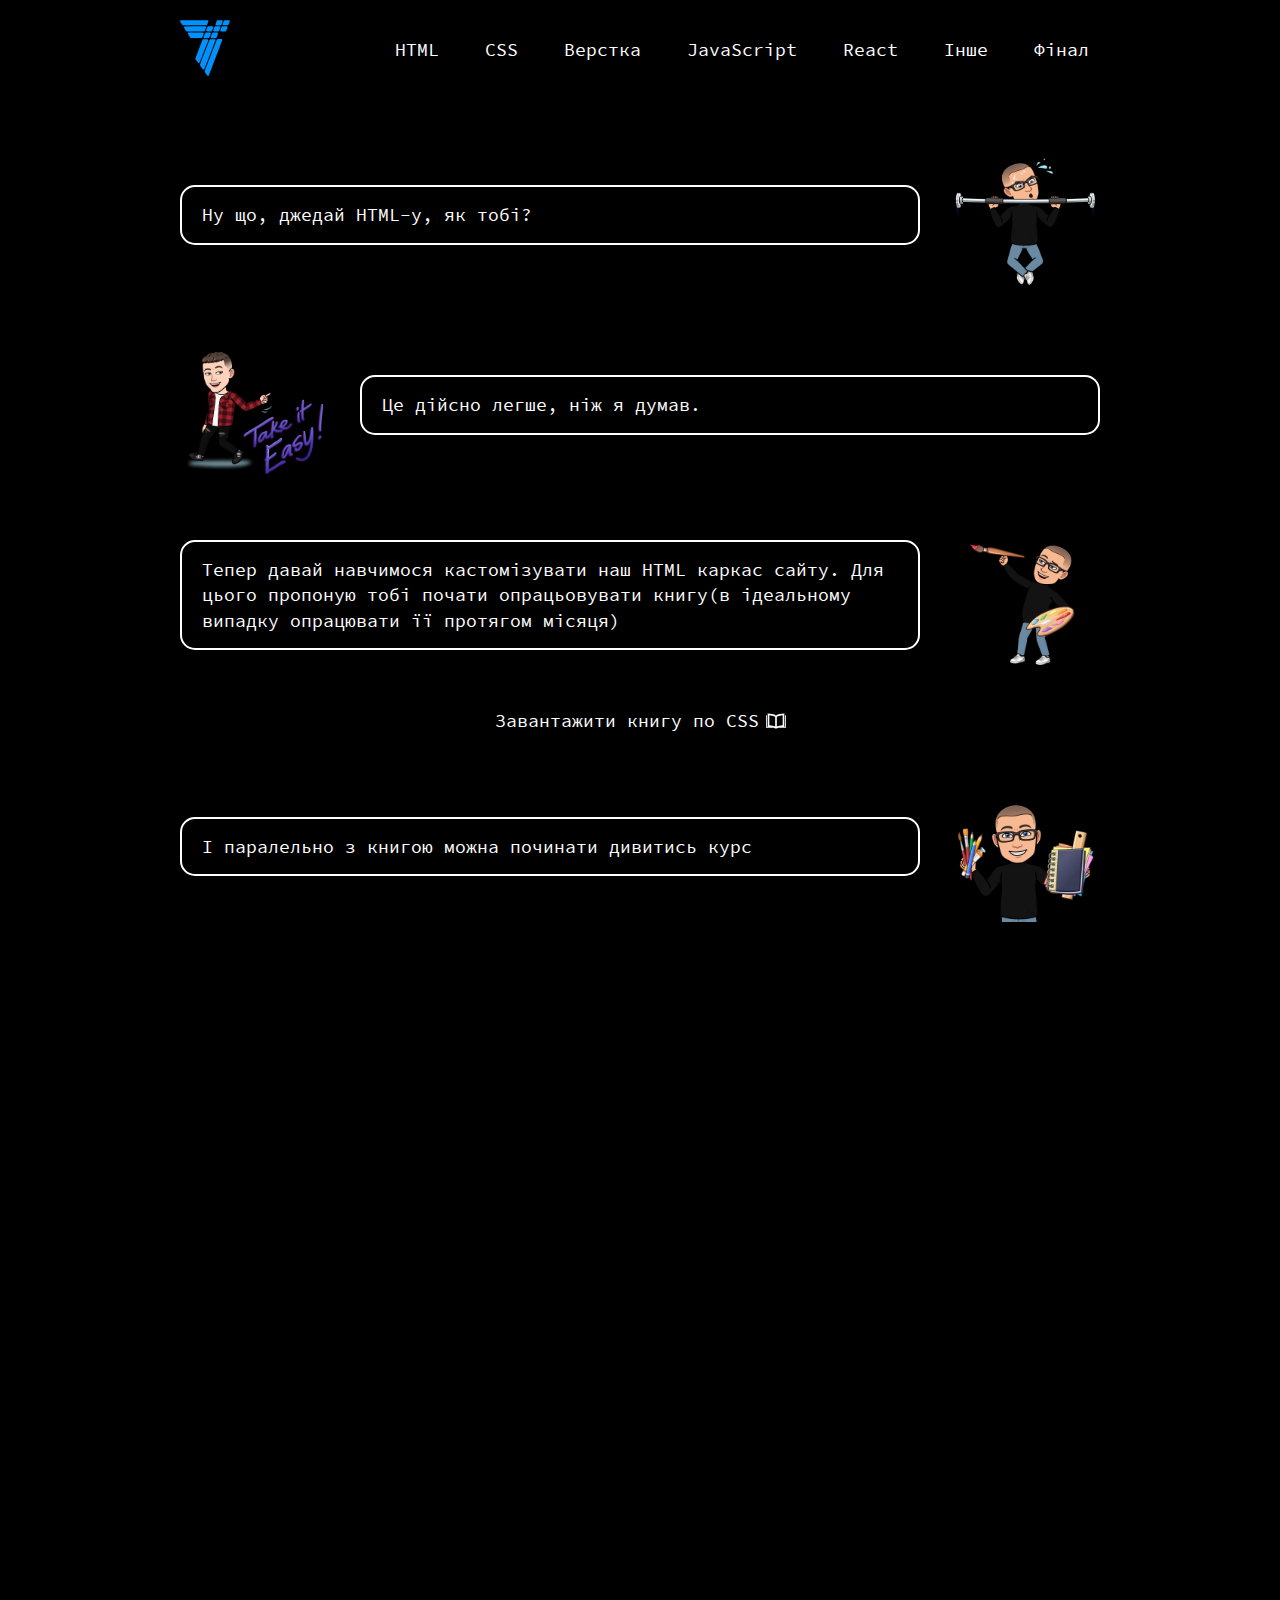
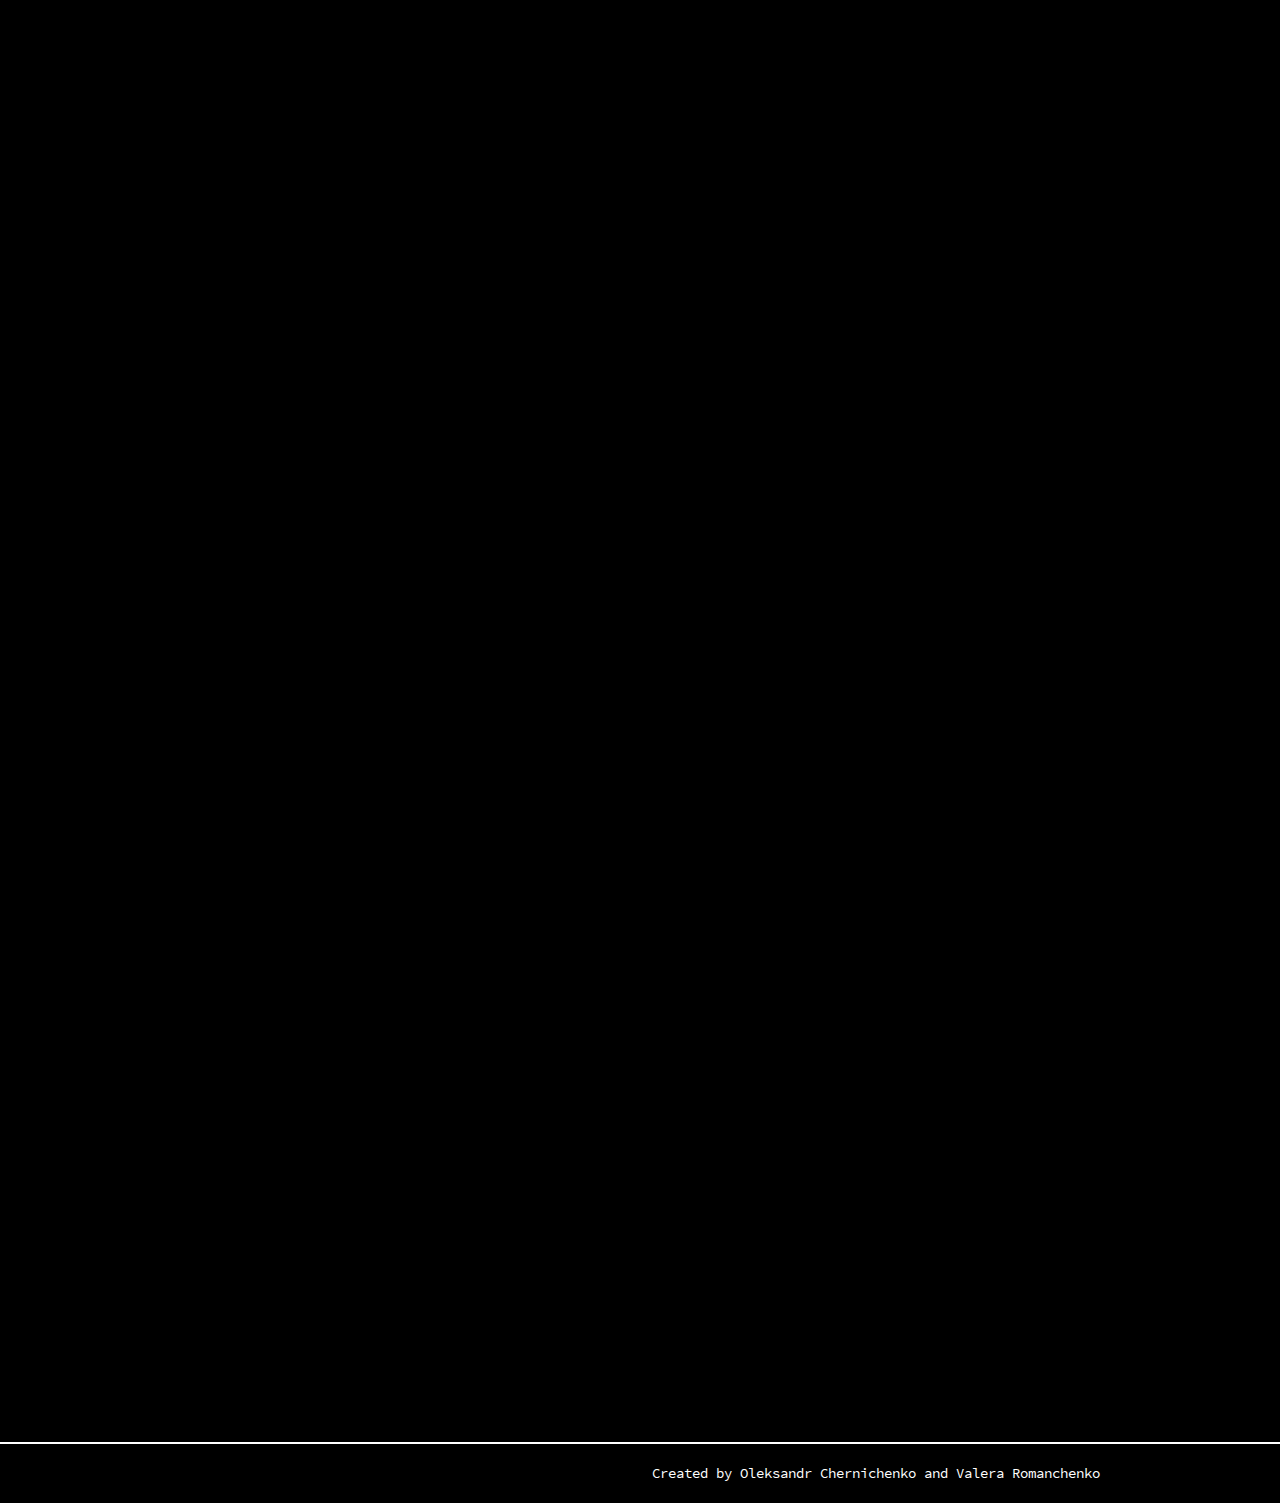
==== css-page.html @ d3d274df "First" ====
<!DOCTYPE html>
<html lang="en">
  <head>
    <meta charset="utf-8" />
    <link rel="shortcut icon" href="img/logo.ico" />
    <link rel="stylesheet" href="css/style.bundle.css" />
    <meta name="viewport" content="width=device-width,initial-scale=1,shrink-to-fit=no" />
    <meta name="theme-color" content="#000000" />
    <title>7even</title>
    <meta name="description" content="IT Roadmap" />
  </head>
  <body data-barba="wrapper">
    <div class="up">
      <svg xmlns="http://www.w3.org/2000/svg" width="24" height="24" viewBox="0 0 24 24">
        <path d="M16 8v-4l8 8-8 8v-4h-5v-8h5zm-7 0h-2v8h2v-8zm-4.014 0h-1.986v8h1.986v-8zm-3.986 0h-1v8h1v-8z" />
      </svg>
    </div>
    <div class="preloader">
      <div class="logo-wrap">
        <svg
          version="1.1"
          id="logo"
          xmlns="http://www.w3.org/2000/svg"
          xmlns:xlink="http://www.w3.org/1999/xlink"
          x="0px"
          y="0px"
          viewBox="0 0 762 854"
          style="enable-background: new 0 0 762 854"
          xml:space="preserve"
        >
          <g id="top_x5F_lines">
            <path
              class="logo-top-1"
              d="M92.5,3C33.8,3.4,11,3.8,9.5,4.7c-4.8,2.7-6.9,6.2-7.2,12.1l-0.4,5.7l17.4,27.9c13.8,22.1,18.1,28.4,20.8,29.8
            c3.3,1.8,9.4,1.9,183.9,1.6c169.9-0.3,180.7-0.4,183.7-2.1c1.8-1,4-2.9,4.9-4.2c3.4-5.2,21.8-55,21.8-59.2c0.1-4.5-2-8.2-6.8-11.7
            c-2.7-2.1-3.1-2.1-128.4-2.1C230.1,2.5,137.1,2.7,92.5,3z"
            />
            <path
              class="logo-top-2"
              d="M189.5,97l-119,0.5L67,99.7c-6.5,4.1-8.6,10.6-5.5,17.8c1.5,3.8,29.8,49.8,32.4,52.9c0.9,1,3.4,2.7,5.6,3.9
            c4,2,4.4,2,136.9,1.3c140.7-0.8,135.6-0.6,139.8-5.3c2-2.2,22.8-56.3,22.8-59.3c0-3.1-2.5-8.2-5.1-10.6c-4.8-4.3-7.8-4.6-47.7-4.2
            C325.5,96.3,255,96.7,189.5,97z"
            />
            <path
              class="logo-top-3"
              d="M155.3,191c-26.5,0.5-28.3,0.6-31,2.6c-4.1,3-6.5,8.1-6,12.9c0.6,5.6,37.7,65.7,42.3,68.6c3,1.8,5.8,1.9,85.8,1.9
            c89.3,0,87,0.1,91.3-5.3c2.7-3.4,24.4-60.1,25-65.3c0.7-5.4-1.9-10.7-6.6-13.6l-3.6-2.3H268C221.5,190.5,170.8,190.7,155.3,191z"
            />
          </g>
          <g id="mid">
            <path
              class="logo-romb-1"
              d="M568.1,4.8c-1.9,0.9-4.3,2.8-5.3,4.2C560,12.8,541,63.8,541,67.4c0,5,3.1,9.8,8,12.3c4.3,2.2,5.2,2.3,36.5,2.3
            c34.5,0,38.2-0.4,42.5-4.9c2.8-3.1,23-53.3,23.7-59.1c0.5-4.5-2.2-9.8-6.6-12.7C641.7,3,641.4,3,606.6,3
            C575.2,3,571.1,3.2,568.1,4.8z"
            />
            <path
              class="logo-romb-2"
              d="M680.8,2.9c-4.3,0.9-8.2,3.3-10.2,6.4c-0.8,1.2-5.9,13.7-11.2,27.7c-10.8,28.2-11.6,32.1-7.5,37.9
            c4.7,6.6,4.9,6.6,43.1,6.6c34.5,0,34.5,0,38.3-2.3c2.1-1.3,4.5-3.8,5.3-5.4c4-7.7,21.4-54.3,21.4-57.2c0-3.7-3.2-8.9-7.3-12
            c-2.7-2-4-2.1-35.5-2.2C699.2,2.3,682.9,2.5,680.8,2.9z"
            />
            <path
              class="logo-romb-3"
              d="M427.6,97c-3.3,1-7.2,4.5-9.1,8c-0.7,1.4-5.6,14-11,28c-10.5,27.7-10.9,29.9-6.5,36.1c4.1,5.7,5.6,5.9,42.5,5.9
            c36.4,0,38.2-0.2,42.3-5.4c2.8-3.7,22.3-53.1,22.9-58.1c0.6-5.6-2.2-10.4-7.7-13.3c-4.3-2.2-5.1-2.2-37.5-2.1
            C445.4,96.1,429.2,96.6,427.6,97z"
            />
            <path
              class="logo-romb-4"
              d="M535,97.1c-3.2,1.3-6.8,4.7-8.5,7.9c-0.7,1.4-5.4,13.3-10.4,26.6c-10,26.3-10.8,30.8-7.1,36.9c4,6.4,5.6,6.6,44.1,6.3
            l34.6-0.3l3.6-2.5c4.2-2.8,4.6-3.7,17.6-37.3c8.8-22.7,9.5-26.3,5.8-31.8c-4.5-6.8-5.3-6.9-43.2-6.8
            C551.4,96.1,536.5,96.5,535,97.1z"
            />
            <path
              class="logo-romb-5"
              d="M640,98.2c-1.8,1.3-4.1,3.4-5.1,4.8c-1,1.4-6.4,14.5-11.9,29.2c-9.5,25.4-10,27-9,30.7c1.4,5.4,5.4,9.8,9.8,11.1
            c5.1,1.4,64.5,1.3,69.7-0.1c7.1-2,9.1-5.4,20.3-34c5.8-14.9,10.2-27.8,10.2-29.7c0-4-1.9-7.9-5.5-11.2l-2.7-2.5l-36.2-0.3
            l-36.2-0.3L640,98.2z"
            />
            <path
              class="logo-romb-6"
              d="M391.5,191c-6.1,1.9-8,5.3-20,36.8c-12.6,33-13.3,36.2-9.2,42.3c4.5,6.7,5.4,6.9,41.7,6.9c29.7,0,32.9-0.2,36.7-1.9
            c2.3-1.1,4.9-3.1,5.9-4.5c2.4-3.8,25.3-62.7,25.4-65.3c0-4-3.1-10.3-6.4-12.6c-3-2.2-3.6-2.2-37.1-2.4
            C409.8,190.2,393.1,190.5,391.5,191z"
            />
            <path
              class="logo-romb-7"
              d="M498.5,191.9c-1.6,1-3.8,2.7-4.7,3.8c-3,3.4-25,60.2-25.5,65.8c-0.5,6.4,1.9,10.4,8,13.4c4.4,2.1,5.3,2.2,37.9,1.9
            c36.3-0.3,37.6-0.5,41.4-6.3c2.9-4.4,25.3-62.9,25.4-66c0-4.3-3-9.6-6.9-12.2c-3.4-2.3-3.7-2.3-38-2.3
            C504.2,190,501.3,190.2,498.5,191.9z"
            />
          </g>
          <g id="bot_x5F_lines">
            <path
              class="logo-bottom-1"
              d="M350.3,294c-5.7,3.4,1.1-13.4-72.6,179.5c-32.9,86-34.7,90.6-39.3,103.5c-5.3,14.8-5.2,16.6,1.1,26
            c11.6,17.2,35.5,48.7,38.5,50.8c6.1,4.1,15.4,2.1,19.5-4.2c1-1.4,5.4-11.9,10-23.3c4.6-11.5,9.9-24.6,11.8-29.3
            c1.9-4.7,8.6-21.8,15-38c6.4-16.2,18.2-46,26.1-66.3c8-20.2,14.9-38,15.2-39.5c0.6-2.5,23.1-60.3,46.4-119c5.1-12.9,9.4-25,9.7-27
            c0.5-4.6-2.2-9.9-6.7-13c-3.3-2.2-3.7-2.2-37.4-2.2C355.6,292,353.3,292.1,350.3,294z"
            />
            <path
              class="logo-bottom-2"
              d="M479.5,292c-21.3,0.5-22.9,0.9-26.3,5.7c-1,1.6-15.4,37.2-32,79.3S381.6,477.5,370,506.7c-11.5,29.3-21,53.9-21,54.6
            c0,1.3-12.3,32.4-14,35.5c-0.5,0.9-8,19.7-16.6,41.7c-9.9,25.1-15.9,41.8-16.2,44.8c-0.5,6-0.8,5.5,24.6,40.6
            c12.2,16.8,21.8,29.1,23.6,30.2c6.1,3.7,16.6,1.5,19.6-4.1c1.1-2,4.6-11,29.1-74.5c6.6-17,13.1-33.3,14.4-36.1
            c1.3-2.9,3.3-7.9,4.3-11.1c1.1-3.2,6.2-16.6,11.5-29.8c14.4-36.3,40.8-104.5,42.2-109c0.7-2.2,16.6-43.5,35.4-91.8
            c25-64.3,34.1-88.9,34.1-91.9c0-4.9-2.7-9.6-7.1-12.2C530.3,291.5,516.6,291.1,479.5,292z"
            />
            <path
              class="logo-bottom-3"
              d="M571.5,292c-4.2,0.9-8.4,3.8-9.9,6.9c-0.8,1.4-6,14.5-11.6,29.1c-5.7,14.6-12.7,32.6-15.5,40c-2.9,7.4-11.8,30.4-19.8,51
            s-17.9,46-22,56.5c-11,28.2-46.8,120.8-53.2,138c-3.2,8.2-7.2,18.6-9,23c-1.9,4.4-8.5,21.5-14.8,38c-6.4,16.5-18.2,47.1-26.3,68
            c-17.5,44.8-17.3,43.7-9.9,54.1c29.5,41.8,37.4,52.1,41.4,53.9c6.4,2.8,13.9,0.8,17.5-4.8c1.3-1.9,62.8-162,69.1-179.7
            c1.3-3.6,5-13.5,8.3-22c11.7-30.3,47.5-124,87.7-229.7c44.4-116.8,42.4-110.6,37-117.2c-5-5.9-6.5-6.1-37.7-6
            C587.2,291.2,573.1,291.6,571.5,292z"
            />
          </g>
        </svg>
      </div>
    </div>
    <header>
      <div class="container flex space-between middle">
        <a href="/" class="logo-wrap"
          ><svg
            version="1.1"
            id="logo"
            xmlns="http://www.w3.org/2000/svg"
            xmlns:xlink="http://www.w3.org/1999/xlink"
            x="0px"
            y="0px"
            viewBox="0 0 762 854"
            style="enable-background: new 0 0 762 854"
            xml:space="preserve"
          >
            <g id="top_x5F_lines">
              <path
                class="logo-top-1"
                d="M92.5,3C33.8,3.4,11,3.8,9.5,4.7c-4.8,2.7-6.9,6.2-7.2,12.1l-0.4,5.7l17.4,27.9c13.8,22.1,18.1,28.4,20.8,29.8
              c3.3,1.8,9.4,1.9,183.9,1.6c169.9-0.3,180.7-0.4,183.7-2.1c1.8-1,4-2.9,4.9-4.2c3.4-5.2,21.8-55,21.8-59.2c0.1-4.5-2-8.2-6.8-11.7
              c-2.7-2.1-3.1-2.1-128.4-2.1C230.1,2.5,137.1,2.7,92.5,3z"
              />
              <path
                class="logo-top-2"
                d="M189.5,97l-119,0.5L67,99.7c-6.5,4.1-8.6,10.6-5.5,17.8c1.5,3.8,29.8,49.8,32.4,52.9c0.9,1,3.4,2.7,5.6,3.9
              c4,2,4.4,2,136.9,1.3c140.7-0.8,135.6-0.6,139.8-5.3c2-2.2,22.8-56.3,22.8-59.3c0-3.1-2.5-8.2-5.1-10.6c-4.8-4.3-7.8-4.6-47.7-4.2
              C325.5,96.3,255,96.7,189.5,97z"
              />
              <path
                class="logo-top-3"
                d="M155.3,191c-26.5,0.5-28.3,0.6-31,2.6c-4.1,3-6.5,8.1-6,12.9c0.6,5.6,37.7,65.7,42.3,68.6c3,1.8,5.8,1.9,85.8,1.9
              c89.3,0,87,0.1,91.3-5.3c2.7-3.4,24.4-60.1,25-65.3c0.7-5.4-1.9-10.7-6.6-13.6l-3.6-2.3H268C221.5,190.5,170.8,190.7,155.3,191z"
              />
            </g>
            <g id="mid">
              <path
                class="logo-romb-1"
                d="M568.1,4.8c-1.9,0.9-4.3,2.8-5.3,4.2C560,12.8,541,63.8,541,67.4c0,5,3.1,9.8,8,12.3c4.3,2.2,5.2,2.3,36.5,2.3
              c34.5,0,38.2-0.4,42.5-4.9c2.8-3.1,23-53.3,23.7-59.1c0.5-4.5-2.2-9.8-6.6-12.7C641.7,3,641.4,3,606.6,3
              C575.2,3,571.1,3.2,568.1,4.8z"
              />
              <path
                class="logo-romb-2"
                d="M680.8,2.9c-4.3,0.9-8.2,3.3-10.2,6.4c-0.8,1.2-5.9,13.7-11.2,27.7c-10.8,28.2-11.6,32.1-7.5,37.9
              c4.7,6.6,4.9,6.6,43.1,6.6c34.5,0,34.5,0,38.3-2.3c2.1-1.3,4.5-3.8,5.3-5.4c4-7.7,21.4-54.3,21.4-57.2c0-3.7-3.2-8.9-7.3-12
              c-2.7-2-4-2.1-35.5-2.2C699.2,2.3,682.9,2.5,680.8,2.9z"
              />
              <path
                class="logo-romb-3"
                d="M427.6,97c-3.3,1-7.2,4.5-9.1,8c-0.7,1.4-5.6,14-11,28c-10.5,27.7-10.9,29.9-6.5,36.1c4.1,5.7,5.6,5.9,42.5,5.9
              c36.4,0,38.2-0.2,42.3-5.4c2.8-3.7,22.3-53.1,22.9-58.1c0.6-5.6-2.2-10.4-7.7-13.3c-4.3-2.2-5.1-2.2-37.5-2.1
              C445.4,96.1,429.2,96.6,427.6,97z"
              />
              <path
                class="logo-romb-4"
                d="M535,97.1c-3.2,1.3-6.8,4.7-8.5,7.9c-0.7,1.4-5.4,13.3-10.4,26.6c-10,26.3-10.8,30.8-7.1,36.9c4,6.4,5.6,6.6,44.1,6.3
              l34.6-0.3l3.6-2.5c4.2-2.8,4.6-3.7,17.6-37.3c8.8-22.7,9.5-26.3,5.8-31.8c-4.5-6.8-5.3-6.9-43.2-6.8
              C551.4,96.1,536.5,96.5,535,97.1z"
              />
              <path
                class="logo-romb-5"
                d="M640,98.2c-1.8,1.3-4.1,3.4-5.1,4.8c-1,1.4-6.4,14.5-11.9,29.2c-9.5,25.4-10,27-9,30.7c1.4,5.4,5.4,9.8,9.8,11.1
              c5.1,1.4,64.5,1.3,69.7-0.1c7.1-2,9.1-5.4,20.3-34c5.8-14.9,10.2-27.8,10.2-29.7c0-4-1.9-7.9-5.5-11.2l-2.7-2.5l-36.2-0.3
              l-36.2-0.3L640,98.2z"
              />
              <path
                class="logo-romb-6"
                d="M391.5,191c-6.1,1.9-8,5.3-20,36.8c-12.6,33-13.3,36.2-9.2,42.3c4.5,6.7,5.4,6.9,41.7,6.9c29.7,0,32.9-0.2,36.7-1.9
              c2.3-1.1,4.9-3.1,5.9-4.5c2.4-3.8,25.3-62.7,25.4-65.3c0-4-3.1-10.3-6.4-12.6c-3-2.2-3.6-2.2-37.1-2.4
              C409.8,190.2,393.1,190.5,391.5,191z"
              />
              <path
                class="logo-romb-7"
                d="M498.5,191.9c-1.6,1-3.8,2.7-4.7,3.8c-3,3.4-25,60.2-25.5,65.8c-0.5,6.4,1.9,10.4,8,13.4c4.4,2.1,5.3,2.2,37.9,1.9
              c36.3-0.3,37.6-0.5,41.4-6.3c2.9-4.4,25.3-62.9,25.4-66c0-4.3-3-9.6-6.9-12.2c-3.4-2.3-3.7-2.3-38-2.3
              C504.2,190,501.3,190.2,498.5,191.9z"
              />
            </g>
            <g id="bot_x5F_lines">
              <path
                class="logo-bottom-1"
                d="M350.3,294c-5.7,3.4,1.1-13.4-72.6,179.5c-32.9,86-34.7,90.6-39.3,103.5c-5.3,14.8-5.2,16.6,1.1,26
              c11.6,17.2,35.5,48.7,38.5,50.8c6.1,4.1,15.4,2.1,19.5-4.2c1-1.4,5.4-11.9,10-23.3c4.6-11.5,9.9-24.6,11.8-29.3
              c1.9-4.7,8.6-21.8,15-38c6.4-16.2,18.2-46,26.1-66.3c8-20.2,14.9-38,15.2-39.5c0.6-2.5,23.1-60.3,46.4-119c5.1-12.9,9.4-25,9.7-27
              c0.5-4.6-2.2-9.9-6.7-13c-3.3-2.2-3.7-2.2-37.4-2.2C355.6,292,353.3,292.1,350.3,294z"
              />
              <path
                class="logo-bottom-2"
                d="M479.5,292c-21.3,0.5-22.9,0.9-26.3,5.7c-1,1.6-15.4,37.2-32,79.3S381.6,477.5,370,506.7c-11.5,29.3-21,53.9-21,54.6
              c0,1.3-12.3,32.4-14,35.5c-0.5,0.9-8,19.7-16.6,41.7c-9.9,25.1-15.9,41.8-16.2,44.8c-0.5,6-0.8,5.5,24.6,40.6
              c12.2,16.8,21.8,29.1,23.6,30.2c6.1,3.7,16.6,1.5,19.6-4.1c1.1-2,4.6-11,29.1-74.5c6.6-17,13.1-33.3,14.4-36.1
              c1.3-2.9,3.3-7.9,4.3-11.1c1.1-3.2,6.2-16.6,11.5-29.8c14.4-36.3,40.8-104.5,42.2-109c0.7-2.2,16.6-43.5,35.4-91.8
              c25-64.3,34.1-88.9,34.1-91.9c0-4.9-2.7-9.6-7.1-12.2C530.3,291.5,516.6,291.1,479.5,292z"
              />
              <path
                class="logo-bottom-3"
                d="M571.5,292c-4.2,0.9-8.4,3.8-9.9,6.9c-0.8,1.4-6,14.5-11.6,29.1c-5.7,14.6-12.7,32.6-15.5,40c-2.9,7.4-11.8,30.4-19.8,51
              s-17.9,46-22,56.5c-11,28.2-46.8,120.8-53.2,138c-3.2,8.2-7.2,18.6-9,23c-1.9,4.4-8.5,21.5-14.8,38c-6.4,16.5-18.2,47.1-26.3,68
              c-17.5,44.8-17.3,43.7-9.9,54.1c29.5,41.8,37.4,52.1,41.4,53.9c6.4,2.8,13.9,0.8,17.5-4.8c1.3-1.9,62.8-162,69.1-179.7
              c1.3-3.6,5-13.5,8.3-22c11.7-30.3,47.5-124,87.7-229.7c44.4-116.8,42.4-110.6,37-117.2c-5-5.9-6.5-6.1-37.7-6
              C587.2,291.2,573.1,291.6,571.5,292z"
              />
            </g></svg
        ></a>
        <div class="right-col">
          <div class="menu-wrap">
            <ul>
              <li><a href="html-page.html">HTML</a></li>
              <li><a href="css-page.html">CSS</a></li>
              <li><a href="verstka-page.html">Верстка</a></li>
              <li><a href="js-page.html">JavaScript</a></li>
              <li><a href="react-page.html">React</a></li>
              <li><a href="other-page.html">Інше</a></li>
              <li><a href="final-page.html">Фінал</a></li>
            </ul>
          </div>
          <div class="burger-wrap">
            <div class="burger">
              <label for="check"><input type="checkbox" id="check" /> <span></span> <span></span> <span></span></label>
            </div>
          </div>
        </div>
      </div>
    </header>
    <div class="mob-menu">
      <div class="menu-wrap">
        <ul>
          <li><a href="html-page.html">HTML</a></li>
          <li><a href="css-page.html">CSS</a></li>
          <li><a href="verstka-page.html">Верстка</a></li>
          <li><a href="js-page.html">JavaScript</a></li>
          <li><a href="react-page.html">React</a></li>
          <li><a href="other-page.html">Інше</a></li>
          <li><a href="final-page.html">Фінал</a></li>
        </ul>
      </div>
      <div class="back"></div>
    </div>
    <div class="rombs-wrap">
      <div class="romb romb1" data-rellax-speed="6"><div class="inner"></div></div>
      <div class="romb romb2" data-rellax-speed="3"><div class="inner"></div></div>
      <div class="romb romb3" data-rellax-speed="2"><div class="inner"></div></div>
      <div class="romb romb4" data-rellax-speed="-4"><div class="inner"></div></div>
      <div class="romb romb5" data-rellax-speed="3"><div class="inner"></div></div>
    </div>
    <main data-barba="container" data-barba-namespace="home" class="main">
      <div class="mainpage">
        <div class="container">
          <div class="block myAnimate dialog right">
            <div class="info"><p>Ну що, джедай HTML-у, як тобі?</p></div>
            <div class="image-wrap">
              <div class="img-wrap"><img src="img/css1.png" alt="" /></div>
            </div>
          </div>
          <div class="block myAnimate dialog left">
            <div class="image-wrap">
              <div class="img-wrap"><img src="img/student3.png" alt="" /></div>
            </div>
            <div class="info"><p>Це дійсно легше, ніж я думав.</p></div>
          </div>
          <div class="block myAnimate dialog right">
            <div class="info">
              <p>
                Тепер давай навчимося кастомізувати наш HTML каркас сайту. Для цього пропоную тобі почати опрацьовувати
                книгу(в ідеальному випадку опрацювати її протягом місяця)
              </p>
            </div>
            <div class="image-wrap">
              <div class="img-wrap"><img src="img/css2.png" alt="" /></div>
            </div>
          </div>
          <div class="block myAnimate">
            <div class="link">
              <a
                href="https://drive.google.com/file/d/11z7KfSiWpJ7aJTdTfu7pDUWT8Esg-2Kl/view?usp=sharing"
                target="_black"
                >Завантажити книгу по CSS</a
              >
              <svg xmlns="http://www.w3.org/2000/svg" width="24" height="24" viewBox="0 0 24 24">
                <path
                  d="M23 5v13.883l-1 .117v-16c-3.895.119-7.505.762-10.002 2.316-2.496-1.554-6.102-2.197-9.998-2.316v16l-1-.117v-13.883h-1v15h9.057c1.479 0 1.641 1 2.941 1 1.304 0 1.461-1 2.942-1h9.06v-15h-1zm-12 13.645c-1.946-.772-4.137-1.269-7-1.484v-12.051c2.352.197 4.996.675 7 1.922v11.613zm9-1.484c-2.863.215-5.054.712-7 1.484v-11.613c2.004-1.247 4.648-1.725 7-1.922v12.051z"
                />
              </svg>
            </div>
          </div>
          <div class="block myAnimate dialog right">
            <div class="info"><p>І паралельно з книгою можна починати дивитись курс</p></div>
            <div class="image-wrap">
              <div class="img-wrap"><img src="img/css3.png" alt="" /></div>
            </div>
          </div>
          <div class="block myAnimate video-wrap playlist">
            <div class="svg-wrap">
              <svg height="512pt" viewBox="0 0 512 511" width="512pt" xmlns="http://www.w3.org/2000/svg">
                <path
                  d="m143.871094 512.484375c-10.398438 0-20.597656-4.0625-28.28125-11.734375l-97.960938-97.753906c-11.367187-11.34375-17.628906-26.433594-17.628906-42.492188s6.261719-31.152344 17.628906-42.496094l97.960938-97.753906c11.511718-11.492187 28.664062-14.886718 43.695312-8.652344 15.011719 6.226563 24.710938 20.742188 24.710938 36.976563v91.921875c158.804687 0 288.003906-129.199219 288.003906-288.003906v-31.996094c0-11.046875 8.953125-20 20-20s20 8.953125 20 20v31.996094c0 87.613281-34.117188 169.984375-96.070312 231.9375-61.953126 61.949218-144.320313 96.070312-231.933594 96.070312-22.058594 0-40.003906-17.945312-40.003906-40v-91.925781c0-.003906 0-.007813 0-.011719-.03125-.015625-.070313-.03125-.105469-.042968-.011719.015624-.027344.027343-.042969.042968l-97.960938 97.757813c-3.792968 3.785156-5.882812 8.820312-5.882812 14.179687s2.089844 10.394532 5.882812 14.179688l97.960938 97.753906.042969.042969c.035156-.011719.074219-.023438.105469-.039063 0-.003906 0-.007812 0-.015625v-21.921875c0-11.046875 8.957031-20 20.003906-20 11.042968 0 20 8.953125 20 20v21.921875c0 16.234375-9.699219 30.75-24.710938 36.976563-4.996094 2.074218-10.230468 3.082031-15.414062 3.082031zm0 0"
                />
              </svg>
              <div class="svg-info"><p>Це плейлист. Тому не забудь подивитись інші відео також</p></div>
            </div>
            <div class="iframe-wrap">
              <iframe
                width="560"
                height="315"
                src="https://www.youtube.com/embed/videoseries?list=PLNkWIWHIRwMHUawuIEpPI_tOG7Mfhs_sA"
                title="YouTube video player"
                frameborder="0"
                allow="accelerometer; autoplay; clipboard-write; encrypted-media; gyroscope; picture-in-picture"
                allowfullscreen
              ></iframe>
            </div>
          </div>
          <div class="block myAnimate video-wrap playlist">
            <div class="svg-wrap">
              <svg height="512pt" viewBox="0 0 512 511" width="512pt" xmlns="http://www.w3.org/2000/svg">
                <path
                  d="m143.871094 512.484375c-10.398438 0-20.597656-4.0625-28.28125-11.734375l-97.960938-97.753906c-11.367187-11.34375-17.628906-26.433594-17.628906-42.492188s6.261719-31.152344 17.628906-42.496094l97.960938-97.753906c11.511718-11.492187 28.664062-14.886718 43.695312-8.652344 15.011719 6.226563 24.710938 20.742188 24.710938 36.976563v91.921875c158.804687 0 288.003906-129.199219 288.003906-288.003906v-31.996094c0-11.046875 8.953125-20 20-20s20 8.953125 20 20v31.996094c0 87.613281-34.117188 169.984375-96.070312 231.9375-61.953126 61.949218-144.320313 96.070312-231.933594 96.070312-22.058594 0-40.003906-17.945312-40.003906-40v-91.925781c0-.003906 0-.007813 0-.011719-.03125-.015625-.070313-.03125-.105469-.042968-.011719.015624-.027344.027343-.042969.042968l-97.960938 97.757813c-3.792968 3.785156-5.882812 8.820312-5.882812 14.179687s2.089844 10.394532 5.882812 14.179688l97.960938 97.753906.042969.042969c.035156-.011719.074219-.023438.105469-.039063 0-.003906 0-.007812 0-.015625v-21.921875c0-11.046875 8.957031-20 20.003906-20 11.042968 0 20 8.953125 20 20v21.921875c0 16.234375-9.699219 30.75-24.710938 36.976563-4.996094 2.074218-10.230468 3.082031-15.414062 3.082031zm0 0"
                />
              </svg>
              <div class="svg-info"><p>Це плейлист. Тому не забудь подивитись інші відео також</p></div>
            </div>
            <div class="iframe-wrap">
              <iframe
                width="560"
                height="315"
                src="https://www.youtube.com/embed/videoseries?list=PLNkWIWHIRwMG0EUBS8rvTRVNL9IcxcawW"
                title="YouTube video player"
                frameborder="0"
                allow="accelerometer; autoplay; clipboard-write; encrypted-media; gyroscope; picture-in-picture"
                allowfullscreen
              ></iframe>
            </div>
          </div>
          <div class="block myAnimate dialog right">
            <div class="info">
              <p>
                Тепер ти вмієш кастомізувати свої сайти. Але, щоб щоразу не писати всі стилі самотужки давай розберемо
                твій перший CSS фреймворк, а саме: Bootstrap
              </p>
            </div>
            <div class="image-wrap">
              <div class="img-wrap"><img src="img/css4.png" alt="" /></div>
            </div>
          </div>
          <div class="block myAnimate video-wrap">
            <div class="iframe-wrap">
              <iframe
                width="560"
                height="315"
                src="https://www.youtube.com/embed/Xoo5WT5tW2I"
                title="YouTube video player"
                frameborder="0"
                allow="accelerometer; autoplay; clipboard-write; encrypted-media; gyroscope; picture-in-picture"
                allowfullscreen
              ></iframe>
            </div>
          </div>
        </div>
      </div>
    </main>
    <script src="js/bundle.js"></script>
    <footer>
      <div class="container"><p>Created by Oleksandr Chernichenko and Valera Romanchenko</p></div>
    </footer>
  </body>
</html>
---- css/style.bundle.css ----
@font-face{font-family:Roboto;src:url(../fonts/Roboto-Regular.ttf);font-style:normal;font-weight:400}@font-face{font-family:Roboto-Bold;src:url(../fonts/Roboto-Bold.ttf);font-style:normal;font-weight:800}@font-face{font-family:SourceCodePro;src:url(../fonts/SourceCodePro-Regular.ttf);font-style:normal;font-weight:400}@font-face{font-family:SourceCodePro;src:url(../fonts/SourceCodePro-Medium.ttf);font-style:normal;font-weight:500}@font-face{font-family:DIN;src:url(../fonts/DINEngschriftStd.otf);font-style:normal;font-weight:400}a,abbr,acronym,address,applet,big,blockquote,body,caption,cite,code,dd,del,dfn,div,dl,dt,em,fieldset,font,form,h1,h2,h3,h4,h5,h6,html,iframe,img,ins,kbd,label,legend,li,object,ol,p,pre,q,s,samp,small,span,strike,strong,sub,sup,table,tbody,td,tfoot,th,thead,tr,tt,ul,var{margin:0;padding:0;border:0;outline:0;vertical-align:baseline}:focus{outline:0}ol,ul{list-style:none}table{border-collapse:separate;border-spacing:0}caption,td,th{text-align:left;font-weight:400}blockquote,q{quotes:"" ""}*,:after,:before{-webkit-box-sizing:border-box;box-sizing:border-box}a{cursor:pointer}img,svg{width:100%;height:auto}.flex{display:-moz-flex;display:-ms-flex;display:-o-flex;display:-webkit-box;display:-ms-flexbox;display:flex}.flex.space-between{-ms-flex-pack:justify;-webkit-box-pack:justify;justify-content:space-between}.flex.around{-ms-flex-pack:distribute;justify-content:space-around}.flex.end{-ms-flex-pack:end;-webkit-box-pack:end;justify-content:flex-end}.flex.start{-ms-flex-pack:start;-webkit-box-pack:start;justify-content:flex-start}.flex.wrap{-ms-flex-wrap:wrap;flex-wrap:wrap}.flex.top{-ms-flex-align:start;-webkit-box-align:start;align-items:flex-start}.flex.center{-ms-flex-pack:center;-webkit-box-pack:center;justify-content:center}.flex.middle{-ms-flex-align:center;-webkit-box-align:center;align-items:center}.flex.bottom{-ms-flex-align:end;-webkit-box-align:end;align-items:flex-end}.flex.column{-ms-flex-direction:column;-webkit-box-orient:vertical;-webkit-box-direction:normal;flex-direction:column}.img-wrap{line-height:0;display:-webkit-box;display:-ms-flexbox;display:flex;-webkit-box-pack:center;-ms-flex-pack:center;justify-content:center;-webkit-box-align:center;-ms-flex-align:center;align-items:center;overflow:hidden}.img-wrap img{width:100%;height:100%;-o-object-fit:cover;object-fit:cover}body{font-family:Roboto;line-height:1.2;scrollbar-width:none;-ms-overflow-style:none;width:100%;position:relative;background:#000;color:#fff}body::-webkit-scrollbar{width:0}.preloader{opacity:0;background:#000;width:100%;height:100%;position:fixed;top:0;left:0;display:flex;align-items:center;justify-content:center;z-index:10000;pointer-events:none}.preloader .logo-wrap{width:150px}.preloader .logo-wrap svg path{fill:#0092fc}header{width:100%;height:100px;position:absolute;top:0;left:0;background:#000}header .container{height:100%}header .logo-wrap{transition:all .4s linear;width:50px}header .logo-wrap svg path{fill:#0092fc}header ul{display:flex;align-items:center;justify-content:center}header ul li{margin-left:35px}main{padding:100px 0 50px}.video-wrap .iframe-wrap{border-radius:15px;overflow:hidden}.video-wrap.playlist{position:relative}.video-wrap.playlist .svg-wrap{position:absolute;top:-45px;left:calc(100% + 20px)}.video-wrap.playlist .svg-wrap .svg-info{width:220px;color:#fff;padding:5px;border:2px solid #fff;border-radius:10px}.video-wrap.playlist .svg-wrap .svg-info p{font-size:12px}.video-wrap.playlist .svg-wrap svg{width:20px;height:auto;fill:#fff;position:absolute;top:100%;left:0}iframe{width:100%}.link a,.menu-wrap a{position:relative;font-size:18px}.link a:after,.menu-wrap a:after{content:"/";font-size:18px;color:#0092fc;opacity:0}.link a.active,.link a:hover,.menu-wrap a.active,.menu-wrap a:hover{color:#0092fc}.link a.active:after,.link a:hover:after,.menu-wrap a.active:after,.menu-wrap a:hover:after{opacity:1}.container{width:100%;max-width:960px;margin:0 auto;padding:0 20px}.button,.container,section{position:relative}.button{padding:0 15px;width:100%;height:45px;color:#0092fc;text-decoration:none;-webkit-transition:all .3s ease;transition:all .3s ease;text-transform:uppercase;text-align:center;box-shadow:0 2px 10px rgba(0,0,0,.16),0 3px 6px rgba(0,0,0,.1);display:flex;align-items:center;justify-content:center}.button:before{-webkit-transition:all .5s ease;transition:all .5s ease;position:absolute;top:0;left:50%;right:50%;bottom:0;opacity:0;content:"";background-color:#0092fc;z-index:-2}.button:hover{color:#fff}.button:hover:before{-webkit-transition:all .5s ease;transition:all .5s ease;left:0;right:0;opacity:1}.button:focus{color:#fff}.button:focus:before{transition:all .5s ease;left:0;right:0;opacity:1}h1{font-family:DIN;font-size:48px;margin-bottom:36px}h2{font-size:30px;line-height:1.6}p{font-family:SourceCodePro;font-size:20px}a{font-family:SourceCodePro;display:inline-block}a,a:active,a:focus,a:hover{color:#fff;text-decoration:none}.main{opacity:0}.main.active{opacity:1}.mainpage{width:100%;overflow:hidden}.mainpage .flex-wrap{width:100%;height:100%}.burger-wrap{position:absolute;top:50%;left:20px;transform:translateY(-50%);transition:all .4s linear}.burger-wrap .burger{display:none;transform:translateX(-15px) scale(.45)}.burger-wrap .burger label{display:flex;flex-direction:column;width:70px;cursor:pointer}.burger-wrap .burger label span{background:#fff;border-radius:10px;height:7px;margin:7px 0;transition:.4s cubic-bezier(.68,-.6,.32,1.6)}.burger-wrap .burger span:first-of-type{width:50%}.burger-wrap .burger span:nth-of-type(2){width:100%}.burger-wrap .burger span:nth-of-type(3){width:75%}.burger-wrap .burger input[type=checkbox]{display:none}header.active .logo-wrap{opacity:0}header.active .burger-wrap{left:250px}header.active .burger-wrap input[type=checkbox]~span:first-of-type{transform-origin:bottom;transform:rotate(45deg) translate(8px)}header.active .burger-wrap input[type=checkbox]~span:nth-of-type(2){transform-origin:top;transform:rotate(-45deg)}header.active .burger-wrap input[type=checkbox]~span:nth-of-type(3){transform-origin:bottom;width:50%;transform:translate(30px,-11px) rotate(45deg)}.up{position:fixed;bottom:50px;right:50px;z-index:90;width:70px;height:70px;transform:rotate(-90deg);cursor:pointer;display:flex;align-items:center;justify-content:center}.up svg{width:50px;height:auto;fill:#0092fc;opacity:0;transform:translateX(-10px);pointer-events:none;transition:all .35s ease-in}.up.active svg{opacity:1;transform:translateX(0);pointer-events:all}.mob-menu{position:absolute;top:0;left:0;width:100%;height:100vh;z-index:100;transform:translateX(-100%);transition:all .4s linear;display:flex}.mob-menu .back{width:calc(100% - 220px);height:100%}.mob-menu.active{transform:translateX(0)}.mob-menu .menu-wrap{padding-top:20px;width:220px;height:100%;background:#1f1f1f}.mob-menu .menu-wrap li a{display:block;font-size:14px;padding:10px 20px;transition:all .2s linear}.mob-menu .menu-wrap li a:after{display:none}.mob-menu .menu-wrap li a.active,.mob-menu .menu-wrap li a:active,.mob-menu .menu-wrap li a:focus,.mob-menu .menu-wrap li a:hover{color:#fff;background:#494949}.block{margin:40px auto}.block .line{width:100%;height:3px;background:#0092fc;margin:80px 0}.block h1{font-size:32px;color:#0092fc;padding:30px 0;text-transform:uppercase;text-align:center}p{line-height:1.4;font-size:18px}.dialog{display:flex;justify-content:space-between;align-items:center}.dialog .info{width:calc(100% - 180px);color:#fff;border:2px solid #fff;border-radius:15px;padding:15px 20px}.dialog .image-wrap{width:150px}.myAnimate{opacity:0;transform:scale(.9);transition:all .35s ease-in-out}.myAnimate.active{opacity:1;transform:scale(1)}.link{font-size:24px;display:flex;justify-content:center;align-items:center;position:relative}.link a:after{position:absolute;top:50%;right:-43px;transform:translateY(-50%)}.link svg{margin-left:7px;width:20px;height:auto;fill:#fff}.link:hover a{color:#0092fc}.link:hover a:after{opacity:1}.link:hover svg{fill:#0092fc}.rombs-wrap{width:100%;height:100%;position:absolute;z-index:1000;pointer-events:none;display:none}.rombs-wrap .romb{width:60px;height:60px;border-radius:5px;position:absolute}.rombs-wrap .romb .inner{width:100%;height:100%;background:#0092fc;transform:rotate(45deg)}.rombs-wrap .romb.romb1{top:10%;left:-150px}.rombs-wrap .romb.romb2{width:80px;height:80px;top:30%;right:-160px}.rombs-wrap .romb.romb3{width:50px;height:50px;top:50%;left:-250px}.rombs-wrap .romb.romb4{width:40px;height:40px;top:50%;right:-120px}.rombs-wrap .romb.romb5{width:80px;height:80px;top:110%;left:-180px}footer{padding:20px;border-top:2px solid #fff}footer p{font-size:14px}footer .container{display:flex;justify-content:flex-end}@media screen and (max-width:1440px){.video-wrap.playlist .svg-wrap{width:220px;position:relative;top:0;left:100%;transform:translateX(-100%);margin-bottom:30px}.video-wrap.playlist .svg-wrap svg{left:85%}}@media screen and (max-width:1024px){.rombs-wrap{display:none}p{font-size:16px}.block{margin:30px 0}header{height:80px}header .logo-wrap{width:40px;position:absolute;top:50%;left:50%;transform:translate(-50%,-50%)}header .menu-wrap{display:none}.burger-wrap .burger{display:block}.up{bottom:30px;right:20px;width:50px;height:50px}.up svg{width:36px}}@media screen and (max-width:768px){p{font-size:14px}.dialog .info{width:calc(100% - 110px);padding:10px 15px}.dialog .image-wrap{width:90px;height:90px}}

/*# sourceMappingURL=style.bundle.css.map*/
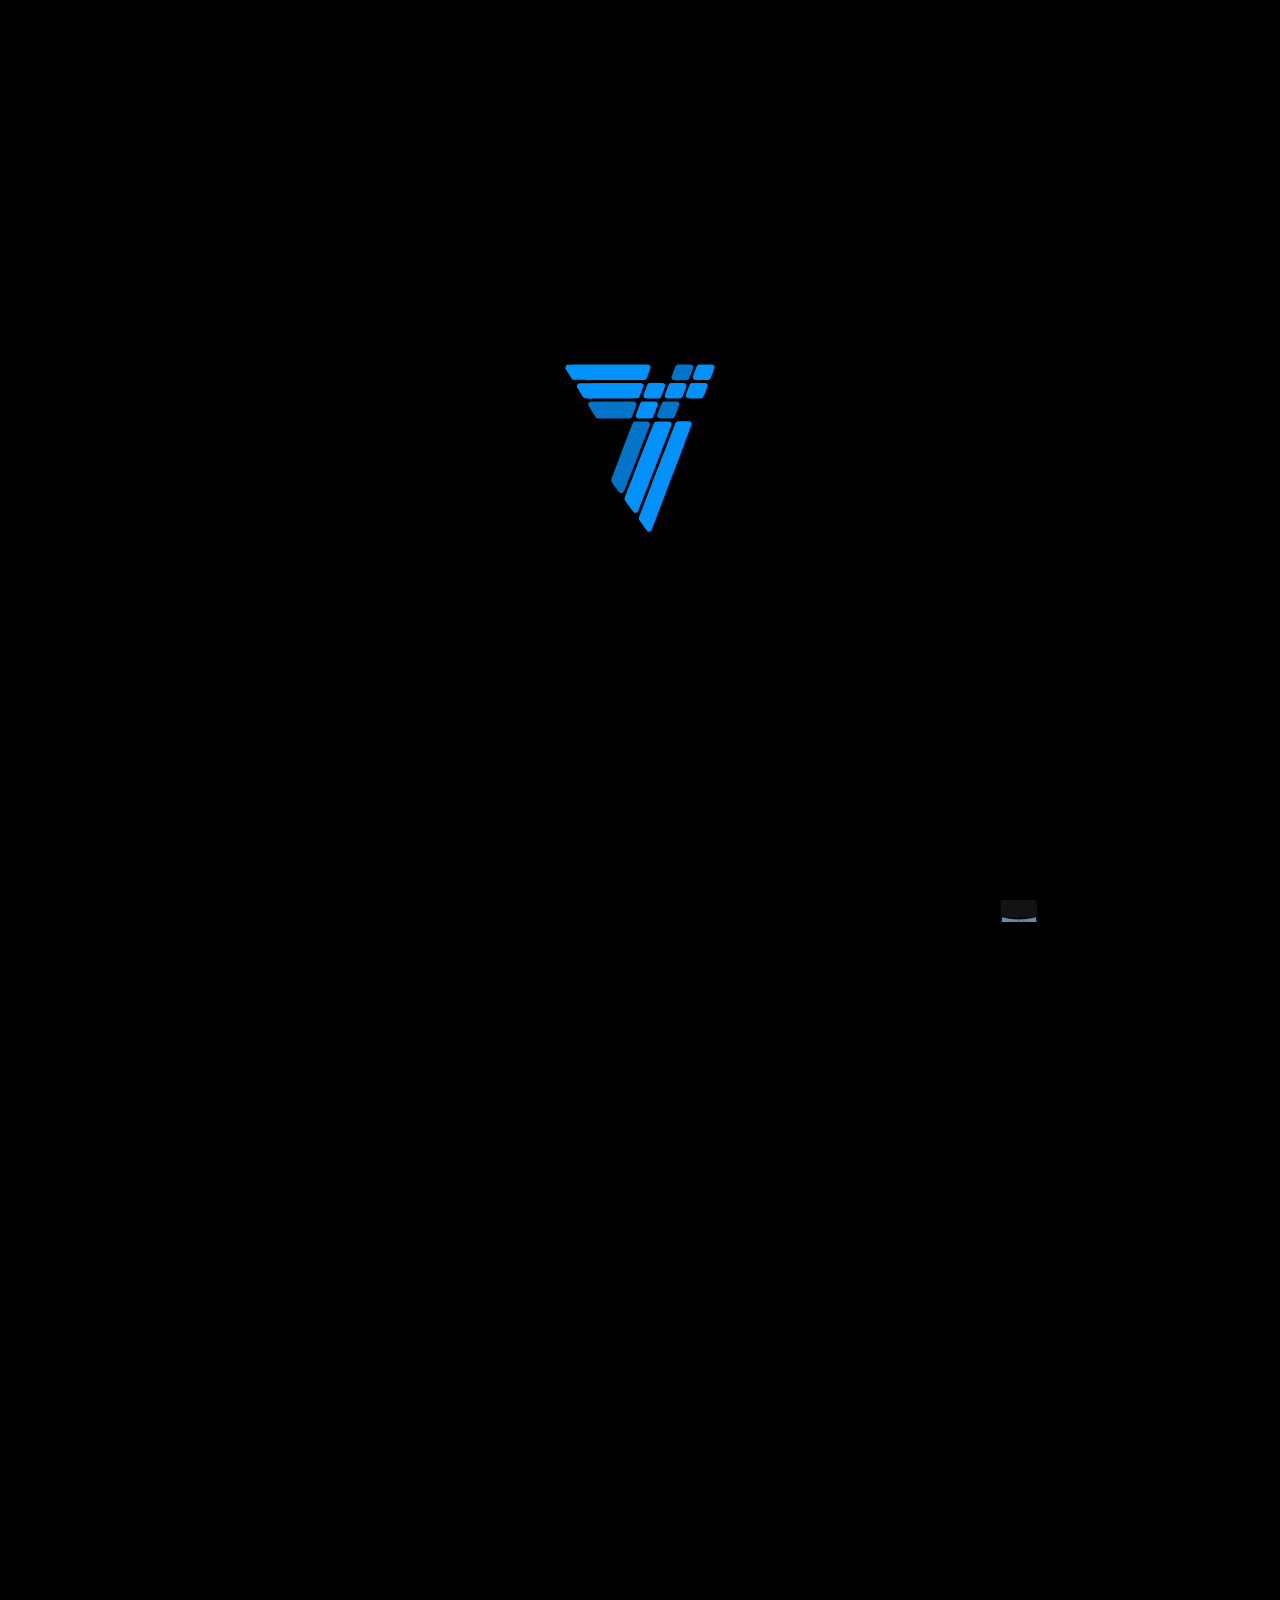
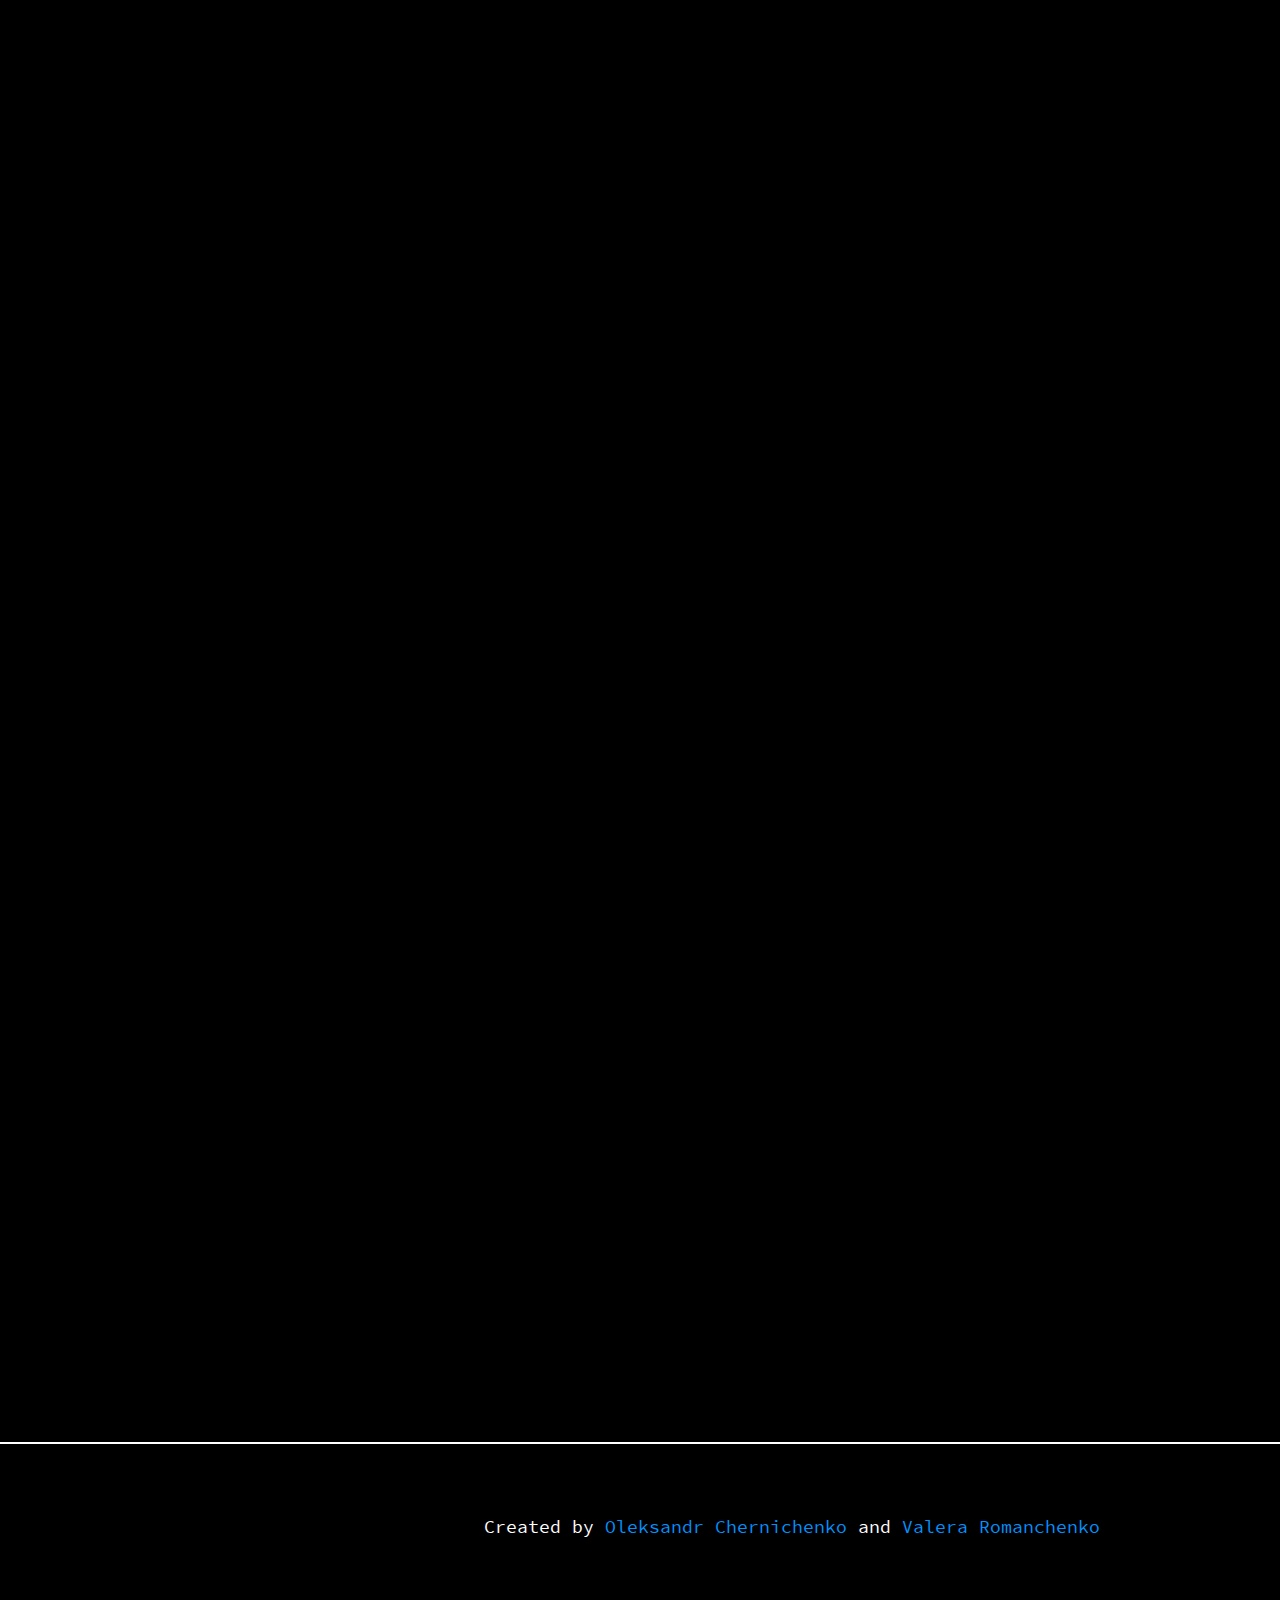
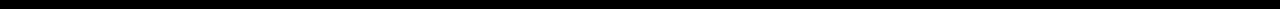
==== commit e06ea66a: "test" ====
--- a/css-page.html
+++ b/css-page.html
@@ -380,7 +380,9 @@
     </main>
     <script src="js/bundle.js"></script>
     <footer>
-      <div class="container"><p>Created by Oleksandr Chernichenko and Valera Romanchenko</p></div>
+      <div class="container">
+        <p>Created by <span>Oleksandr Chernichenko</span> and <span>Valera Romanchenko</span></p>
+      </div>
     </footer>
   </body>
 </html>
--- a/css/style.bundle.css
+++ b/css/style.bundle.css
@@ -1,3 +1,3 @@
-@font-face{font-family:Roboto;src:url(../fonts/Roboto-Regular.ttf);font-style:normal;font-weight:400}@font-face{font-family:Roboto-Bold;src:url(../fonts/Roboto-Bold.ttf);font-style:normal;font-weight:800}@font-face{font-family:SourceCodePro;src:url(../fonts/SourceCodePro-Regular.ttf);font-style:normal;font-weight:400}@font-face{font-family:SourceCodePro;src:url(../fonts/SourceCodePro-Medium.ttf);font-style:normal;font-weight:500}@font-face{font-family:DIN;src:url(../fonts/DINEngschriftStd.otf);font-style:normal;font-weight:400}a,abbr,acronym,address,applet,big,blockquote,body,caption,cite,code,dd,del,dfn,div,dl,dt,em,fieldset,font,form,h1,h2,h3,h4,h5,h6,html,iframe,img,ins,kbd,label,legend,li,object,ol,p,pre,q,s,samp,small,span,strike,strong,sub,sup,table,tbody,td,tfoot,th,thead,tr,tt,ul,var{margin:0;padding:0;border:0;outline:0;vertical-align:baseline}:focus{outline:0}ol,ul{list-style:none}table{border-collapse:separate;border-spacing:0}caption,td,th{text-align:left;font-weight:400}blockquote,q{quotes:"" ""}*,:after,:before{-webkit-box-sizing:border-box;box-sizing:border-box}a{cursor:pointer}img,svg{width:100%;height:auto}.flex{display:-moz-flex;display:-ms-flex;display:-o-flex;display:-webkit-box;display:-ms-flexbox;display:flex}.flex.space-between{-ms-flex-pack:justify;-webkit-box-pack:justify;justify-content:space-between}.flex.around{-ms-flex-pack:distribute;justify-content:space-around}.flex.end{-ms-flex-pack:end;-webkit-box-pack:end;justify-content:flex-end}.flex.start{-ms-flex-pack:start;-webkit-box-pack:start;justify-content:flex-start}.flex.wrap{-ms-flex-wrap:wrap;flex-wrap:wrap}.flex.top{-ms-flex-align:start;-webkit-box-align:start;align-items:flex-start}.flex.center{-ms-flex-pack:center;-webkit-box-pack:center;justify-content:center}.flex.middle{-ms-flex-align:center;-webkit-box-align:center;align-items:center}.flex.bottom{-ms-flex-align:end;-webkit-box-align:end;align-items:flex-end}.flex.column{-ms-flex-direction:column;-webkit-box-orient:vertical;-webkit-box-direction:normal;flex-direction:column}.img-wrap{line-height:0;display:-webkit-box;display:-ms-flexbox;display:flex;-webkit-box-pack:center;-ms-flex-pack:center;justify-content:center;-webkit-box-align:center;-ms-flex-align:center;align-items:center;overflow:hidden}.img-wrap img{width:100%;height:100%;-o-object-fit:cover;object-fit:cover}body{font-family:Roboto;line-height:1.2;scrollbar-width:none;-ms-overflow-style:none;width:100%;position:relative;background:#000;color:#fff}body::-webkit-scrollbar{width:0}.preloader{opacity:0;background:#000;width:100%;height:100%;position:fixed;top:0;left:0;display:flex;align-items:center;justify-content:center;z-index:10000;pointer-events:none}.preloader .logo-wrap{width:150px}.preloader .logo-wrap svg path{fill:#0092fc}header{width:100%;height:100px;position:absolute;top:0;left:0;background:#000}header .container{height:100%}header .logo-wrap{transition:all .4s linear;width:50px}header .logo-wrap svg path{fill:#0092fc}header ul{display:flex;align-items:center;justify-content:center}header ul li{margin-left:35px}main{padding:100px 0 50px}.video-wrap .iframe-wrap{border-radius:15px;overflow:hidden}.video-wrap.playlist{position:relative}.video-wrap.playlist .svg-wrap{position:absolute;top:-45px;left:calc(100% + 20px)}.video-wrap.playlist .svg-wrap .svg-info{width:220px;color:#fff;padding:5px;border:2px solid #fff;border-radius:10px}.video-wrap.playlist .svg-wrap .svg-info p{font-size:12px}.video-wrap.playlist .svg-wrap svg{width:20px;height:auto;fill:#fff;position:absolute;top:100%;left:0}iframe{width:100%}.link a,.menu-wrap a{position:relative;font-size:18px}.link a:after,.menu-wrap a:after{content:"/";font-size:18px;color:#0092fc;opacity:0}.link a.active,.link a:hover,.menu-wrap a.active,.menu-wrap a:hover{color:#0092fc}.link a.active:after,.link a:hover:after,.menu-wrap a.active:after,.menu-wrap a:hover:after{opacity:1}.container{width:100%;max-width:960px;margin:0 auto;padding:0 20px}.button,.container,section{position:relative}.button{padding:0 15px;width:100%;height:45px;color:#0092fc;text-decoration:none;-webkit-transition:all .3s ease;transition:all .3s ease;text-transform:uppercase;text-align:center;box-shadow:0 2px 10px rgba(0,0,0,.16),0 3px 6px rgba(0,0,0,.1);display:flex;align-items:center;justify-content:center}.button:before{-webkit-transition:all .5s ease;transition:all .5s ease;position:absolute;top:0;left:50%;right:50%;bottom:0;opacity:0;content:"";background-color:#0092fc;z-index:-2}.button:hover{color:#fff}.button:hover:before{-webkit-transition:all .5s ease;transition:all .5s ease;left:0;right:0;opacity:1}.button:focus{color:#fff}.button:focus:before{transition:all .5s ease;left:0;right:0;opacity:1}h1{font-family:DIN;font-size:48px;margin-bottom:36px}h2{font-size:30px;line-height:1.6}p{font-family:SourceCodePro;font-size:20px}a{font-family:SourceCodePro;display:inline-block}a,a:active,a:focus,a:hover{color:#fff;text-decoration:none}.main{opacity:0}.main.active{opacity:1}.mainpage{width:100%;overflow:hidden}.mainpage .flex-wrap{width:100%;height:100%}.burger-wrap{position:absolute;top:50%;left:20px;transform:translateY(-50%);transition:all .4s linear}.burger-wrap .burger{display:none;transform:translateX(-15px) scale(.45)}.burger-wrap .burger label{display:flex;flex-direction:column;width:70px;cursor:pointer}.burger-wrap .burger label span{background:#fff;border-radius:10px;height:7px;margin:7px 0;transition:.4s cubic-bezier(.68,-.6,.32,1.6)}.burger-wrap .burger span:first-of-type{width:50%}.burger-wrap .burger span:nth-of-type(2){width:100%}.burger-wrap .burger span:nth-of-type(3){width:75%}.burger-wrap .burger input[type=checkbox]{display:none}header.active .logo-wrap{opacity:0}header.active .burger-wrap{left:250px}header.active .burger-wrap input[type=checkbox]~span:first-of-type{transform-origin:bottom;transform:rotate(45deg) translate(8px)}header.active .burger-wrap input[type=checkbox]~span:nth-of-type(2){transform-origin:top;transform:rotate(-45deg)}header.active .burger-wrap input[type=checkbox]~span:nth-of-type(3){transform-origin:bottom;width:50%;transform:translate(30px,-11px) rotate(45deg)}.up{position:fixed;bottom:50px;right:50px;z-index:90;width:70px;height:70px;transform:rotate(-90deg);cursor:pointer;display:flex;align-items:center;justify-content:center}.up svg{width:50px;height:auto;fill:#0092fc;opacity:0;transform:translateX(-10px);pointer-events:none;transition:all .35s ease-in}.up.active svg{opacity:1;transform:translateX(0);pointer-events:all}.mob-menu{position:absolute;top:0;left:0;width:100%;height:100vh;z-index:100;transform:translateX(-100%);transition:all .4s linear;display:flex}.mob-menu .back{width:calc(100% - 220px);height:100%}.mob-menu.active{transform:translateX(0)}.mob-menu .menu-wrap{padding-top:20px;width:220px;height:100%;background:#1f1f1f}.mob-menu .menu-wrap li a{display:block;font-size:14px;padding:10px 20px;transition:all .2s linear}.mob-menu .menu-wrap li a:after{display:none}.mob-menu .menu-wrap li a.active,.mob-menu .menu-wrap li a:active,.mob-menu .menu-wrap li a:focus,.mob-menu .menu-wrap li a:hover{color:#fff;background:#494949}.block{margin:40px auto}.block .line{width:100%;height:3px;background:#0092fc;margin:80px 0}.block h1{font-size:32px;color:#0092fc;padding:30px 0;text-transform:uppercase;text-align:center}p{line-height:1.4;font-size:18px}.dialog{display:flex;justify-content:space-between;align-items:center}.dialog .info{width:calc(100% - 180px);color:#fff;border:2px solid #fff;border-radius:15px;padding:15px 20px}.dialog .image-wrap{width:150px}.myAnimate{opacity:0;transform:scale(.9);transition:all .35s ease-in-out}.myAnimate.active{opacity:1;transform:scale(1)}.link{font-size:24px;display:flex;justify-content:center;align-items:center;position:relative}.link a:after{position:absolute;top:50%;right:-43px;transform:translateY(-50%)}.link svg{margin-left:7px;width:20px;height:auto;fill:#fff}.link:hover a{color:#0092fc}.link:hover a:after{opacity:1}.link:hover svg{fill:#0092fc}.rombs-wrap{width:100%;height:100%;position:absolute;z-index:1000;pointer-events:none;display:none}.rombs-wrap .romb{width:60px;height:60px;border-radius:5px;position:absolute}.rombs-wrap .romb .inner{width:100%;height:100%;background:#0092fc;transform:rotate(45deg)}.rombs-wrap .romb.romb1{top:10%;left:-150px}.rombs-wrap .romb.romb2{width:80px;height:80px;top:30%;right:-160px}.rombs-wrap .romb.romb3{width:50px;height:50px;top:50%;left:-250px}.rombs-wrap .romb.romb4{width:40px;height:40px;top:50%;right:-120px}.rombs-wrap .romb.romb5{width:80px;height:80px;top:110%;left:-180px}footer{padding:20px;border-top:2px solid #fff}footer p{font-size:14px}footer .container{display:flex;justify-content:flex-end}@media screen and (max-width:1440px){.video-wrap.playlist .svg-wrap{width:220px;position:relative;top:0;left:100%;transform:translateX(-100%);margin-bottom:30px}.video-wrap.playlist .svg-wrap svg{left:85%}}@media screen and (max-width:1024px){.rombs-wrap{display:none}p{font-size:16px}.block{margin:30px 0}header{height:80px}header .logo-wrap{width:40px;position:absolute;top:50%;left:50%;transform:translate(-50%,-50%)}header .menu-wrap{display:none}.burger-wrap .burger{display:block}.up{bottom:30px;right:20px;width:50px;height:50px}.up svg{width:36px}}@media screen and (max-width:768px){p{font-size:14px}.dialog .info{width:calc(100% - 110px);padding:10px 15px}.dialog .image-wrap{width:90px;height:90px}}
+@font-face{font-family:Roboto;src:url(../fonts/Roboto-Regular.ttf);font-style:normal;font-weight:400}@font-face{font-family:Roboto-Bold;src:url(../fonts/Roboto-Bold.ttf);font-style:normal;font-weight:800}@font-face{font-family:SourceCodePro;src:url(../fonts/SourceCodePro-Regular.ttf);font-style:normal;font-weight:400}@font-face{font-family:SourceCodePro;src:url(../fonts/SourceCodePro-Medium.ttf);font-style:normal;font-weight:500}@font-face{font-family:DIN;src:url(../fonts/DINEngschriftStd.otf);font-style:normal;font-weight:400}a,abbr,acronym,address,applet,big,blockquote,body,caption,cite,code,dd,del,dfn,div,dl,dt,em,fieldset,font,form,h1,h2,h3,h4,h5,h6,html,iframe,img,ins,kbd,label,legend,li,object,ol,p,pre,q,s,samp,small,span,strike,strong,sub,sup,table,tbody,td,tfoot,th,thead,tr,tt,ul,var{margin:0;padding:0;border:0;outline:0;vertical-align:baseline}:focus{outline:0}ol,ul{list-style:none}table{border-collapse:separate;border-spacing:0}caption,td,th{text-align:left;font-weight:400}blockquote,q{quotes:"" ""}*,:after,:before{-webkit-box-sizing:border-box;box-sizing:border-box}a{cursor:pointer}img,svg{width:100%;height:auto}.flex{display:-moz-flex;display:-ms-flex;display:-o-flex;display:-webkit-box;display:-ms-flexbox;display:flex}.flex.space-between{-ms-flex-pack:justify;-webkit-box-pack:justify;justify-content:space-between}.flex.around{-ms-flex-pack:distribute;justify-content:space-around}.flex.end{-ms-flex-pack:end;-webkit-box-pack:end;justify-content:flex-end}.flex.start{-ms-flex-pack:start;-webkit-box-pack:start;justify-content:flex-start}.flex.wrap{-ms-flex-wrap:wrap;flex-wrap:wrap}.flex.top{-ms-flex-align:start;-webkit-box-align:start;align-items:flex-start}.flex.center{-ms-flex-pack:center;-webkit-box-pack:center;justify-content:center}.flex.middle{-ms-flex-align:center;-webkit-box-align:center;align-items:center}.flex.bottom{-ms-flex-align:end;-webkit-box-align:end;align-items:flex-end}.flex.column{-ms-flex-direction:column;-webkit-box-orient:vertical;-webkit-box-direction:normal;flex-direction:column}.img-wrap{line-height:0;display:-webkit-box;display:-ms-flexbox;display:flex;-webkit-box-pack:center;-ms-flex-pack:center;justify-content:center;-webkit-box-align:center;-ms-flex-align:center;align-items:center;overflow:hidden}.img-wrap img{width:100%;height:100%;-o-object-fit:cover;object-fit:cover}body{font-family:Roboto;line-height:1.2;scrollbar-width:none;-ms-overflow-style:none;width:100%;position:relative;background:#000;color:#fff}body::-webkit-scrollbar{width:0}.preloader{background:#000;width:100%;height:100%;position:fixed;top:0;left:0;display:flex;align-items:center;justify-content:center;z-index:10000;pointer-events:none}.preloader .logo-wrap{width:150px}.preloader .logo-wrap svg path{fill:#0092fc}header{width:100%;height:100px;position:absolute;top:0;left:0;background:#000}header .container{height:100%}header .logo-wrap{transition:all .4s linear;width:50px}header .logo-wrap svg path{fill:#0092fc}header ul{display:flex;align-items:center;justify-content:center}header ul li{margin-left:35px}main{padding:100px 0 50px}.video-wrap .iframe-wrap{border-radius:15px;overflow:hidden}.video-wrap.playlist{position:relative}.video-wrap.playlist .svg-wrap{position:absolute;top:-45px;left:calc(100% + 20px)}.video-wrap.playlist .svg-wrap .svg-info{width:220px;color:#fff;padding:5px;border:2px solid #fff;border-radius:10px}.video-wrap.playlist .svg-wrap .svg-info p{font-size:12px}.video-wrap.playlist .svg-wrap svg{width:20px;height:auto;fill:#fff;position:absolute;top:100%;left:0}iframe{width:100%}.link a,.menu-wrap a{position:relative;font-size:18px}.link a:after,.menu-wrap a:after{content:"/";font-size:18px;color:#0092fc;opacity:0}.link a.active,.link a:hover,.menu-wrap a.active,.menu-wrap a:hover{color:#0092fc}.link a.active:after,.link a:hover:after,.menu-wrap a.active:after,.menu-wrap a:hover:after{opacity:1}.container{width:100%;max-width:960px;margin:0 auto;padding:0 20px}.button,.container,section{position:relative}.button{padding:0 15px;width:100%;height:45px;color:#0092fc;text-decoration:none;-webkit-transition:all .3s ease;transition:all .3s ease;text-transform:uppercase;text-align:center;box-shadow:0 2px 10px rgba(0,0,0,.16),0 3px 6px rgba(0,0,0,.1);display:flex;align-items:center;justify-content:center}.button:before{-webkit-transition:all .5s ease;transition:all .5s ease;position:absolute;top:0;left:50%;right:50%;bottom:0;opacity:0;content:"";background-color:#0092fc;z-index:-2}.button:hover{color:#fff}.button:hover:before{-webkit-transition:all .5s ease;transition:all .5s ease;left:0;right:0;opacity:1}.button:focus{color:#fff}.button:focus:before{transition:all .5s ease;left:0;right:0;opacity:1}h1{font-family:DIN;font-size:48px;margin-bottom:36px}h2{font-size:30px;line-height:1.6}p{font-family:SourceCodePro;font-size:20px}a{font-family:SourceCodePro;display:inline-block}a,a:active,a:focus,a:hover{color:#fff;text-decoration:none}.main{opacity:0}.main.active{opacity:1}.mainpage{width:100%;overflow:hidden}.mainpage .flex-wrap{width:100%;height:100%}.burger-wrap{position:absolute;top:50%;left:20px;transform:translateY(-50%);transition:all .4s linear}.burger-wrap .burger{display:none;transform:translateX(-15px) scale(.45)}.burger-wrap .burger label{display:flex;flex-direction:column;width:70px;cursor:pointer}.burger-wrap .burger label span{background:#fff;border-radius:10px;height:7px;margin:7px 0;transition:.4s cubic-bezier(.68,-.6,.32,1.6)}.burger-wrap .burger span:first-of-type{width:50%}.burger-wrap .burger span:nth-of-type(2){width:100%}.burger-wrap .burger span:nth-of-type(3){width:75%}.burger-wrap .burger input[type=checkbox]{display:none}header.active .logo-wrap{opacity:0}header.active .burger-wrap{left:250px}header.active .burger-wrap input[type=checkbox]~span:first-of-type{transform-origin:bottom;transform:rotate(45deg) translate(8px)}header.active .burger-wrap input[type=checkbox]~span:nth-of-type(2){transform-origin:top;transform:rotate(-45deg)}header.active .burger-wrap input[type=checkbox]~span:nth-of-type(3){transform-origin:bottom;width:50%;transform:translate(30px,-11px) rotate(45deg)}.up{position:fixed;bottom:50px;right:50px;z-index:90;width:70px;height:70px;transform:rotate(-90deg);cursor:pointer;display:flex;align-items:center;justify-content:center}.up svg{width:50px;height:auto;fill:#0092fc;opacity:0;transform:translateX(-10px);pointer-events:none;transition:all .35s ease-in}.up.active svg{opacity:1;transform:translateX(0);pointer-events:all}.mob-menu{position:absolute;top:0;left:0;width:100%;height:100vh;z-index:100;transform:translateX(-100%);transition:all .4s linear;display:flex}.mob-menu .back{width:calc(100% - 220px);height:100%}.mob-menu.active{transform:translateX(0)}.mob-menu .menu-wrap{padding-top:20px;width:220px;height:100%;background:#1f1f1f}.mob-menu .menu-wrap li a{display:block;font-size:14px;padding:10px 20px;transition:all .2s linear}.mob-menu .menu-wrap li a:after{display:none}.mob-menu .menu-wrap li a.active,.mob-menu .menu-wrap li a:active,.mob-menu .menu-wrap li a:focus,.mob-menu .menu-wrap li a:hover{color:#fff;background:#494949}.block{margin:40px auto}.block .line{width:100%;height:3px;background:#0092fc;margin:80px 0}.block h1{font-size:32px;color:#0092fc;padding:30px 0;text-transform:uppercase;text-align:center}p{line-height:1.4;font-size:18px}.dialog{display:flex;justify-content:space-between;align-items:center}.dialog .info{width:calc(100% - 180px);color:#fff;border:2px solid #fff;border-radius:15px;padding:15px 20px}.dialog .image-wrap{width:150px}.myAnimate{opacity:0;transform:scale(.9);transition:all .35s ease-in-out}.myAnimate.active{opacity:1;transform:scale(1)}.link{font-size:24px;display:flex;justify-content:center;align-items:center;position:relative}.link a:after{position:absolute;top:50%;right:-43px;transform:translateY(-50%)}.link svg{margin-left:7px;width:20px;height:auto;fill:#fff}.link:hover a{color:#0092fc}.link:hover a:after{opacity:1}.link:hover svg{fill:#0092fc}.rombs-wrap{width:100%;height:100%;position:absolute;z-index:1000;pointer-events:none;display:none}.rombs-wrap .romb{width:60px;height:60px;border-radius:5px;position:absolute}.rombs-wrap .romb .inner{width:100%;height:100%;background:#0092fc;transform:rotate(45deg)}.rombs-wrap .romb.romb1{top:10%;left:-150px}.rombs-wrap .romb.romb2{width:80px;height:80px;top:30%;right:-160px}.rombs-wrap .romb.romb3{width:50px;height:50px;top:50%;left:-250px}.rombs-wrap .romb.romb4{width:40px;height:40px;top:50%;right:-120px}.rombs-wrap .romb.romb5{width:80px;height:80px;top:110%;left:-180px}footer{padding:70px;border-top:2px solid #fff}footer p{font-size:18px}footer span{color:#0092fc}footer .container{display:flex;justify-content:flex-end}@media screen and (max-width:1440px){.video-wrap.playlist .svg-wrap{width:220px;position:relative;top:0;left:100%;transform:translateX(-100%);margin-bottom:30px}.video-wrap.playlist .svg-wrap svg{left:85%}}@media screen and (max-width:1024px){.rombs-wrap{display:none}p{font-size:16px}.block{margin:30px 0}header{height:80px}header .logo-wrap{width:40px;position:absolute;top:50%;left:50%;transform:translate(-50%,-50%)}header .menu-wrap{display:none}.burger-wrap .burger{display:block}.up{bottom:30px;right:20px;width:50px;height:50px}.up svg{width:36px}footer{padding:42px}footer p{font-size:14px}footer .container{justify-content:flex-start}}@media screen and (max-width:768px){p{font-size:14px}.dialog .info{width:calc(100% - 110px);padding:10px 15px}.dialog .image-wrap{width:90px;height:90px}footer{padding:32px 0}footer p{width:80%}}
 
 /*# sourceMappingURL=style.bundle.css.map*/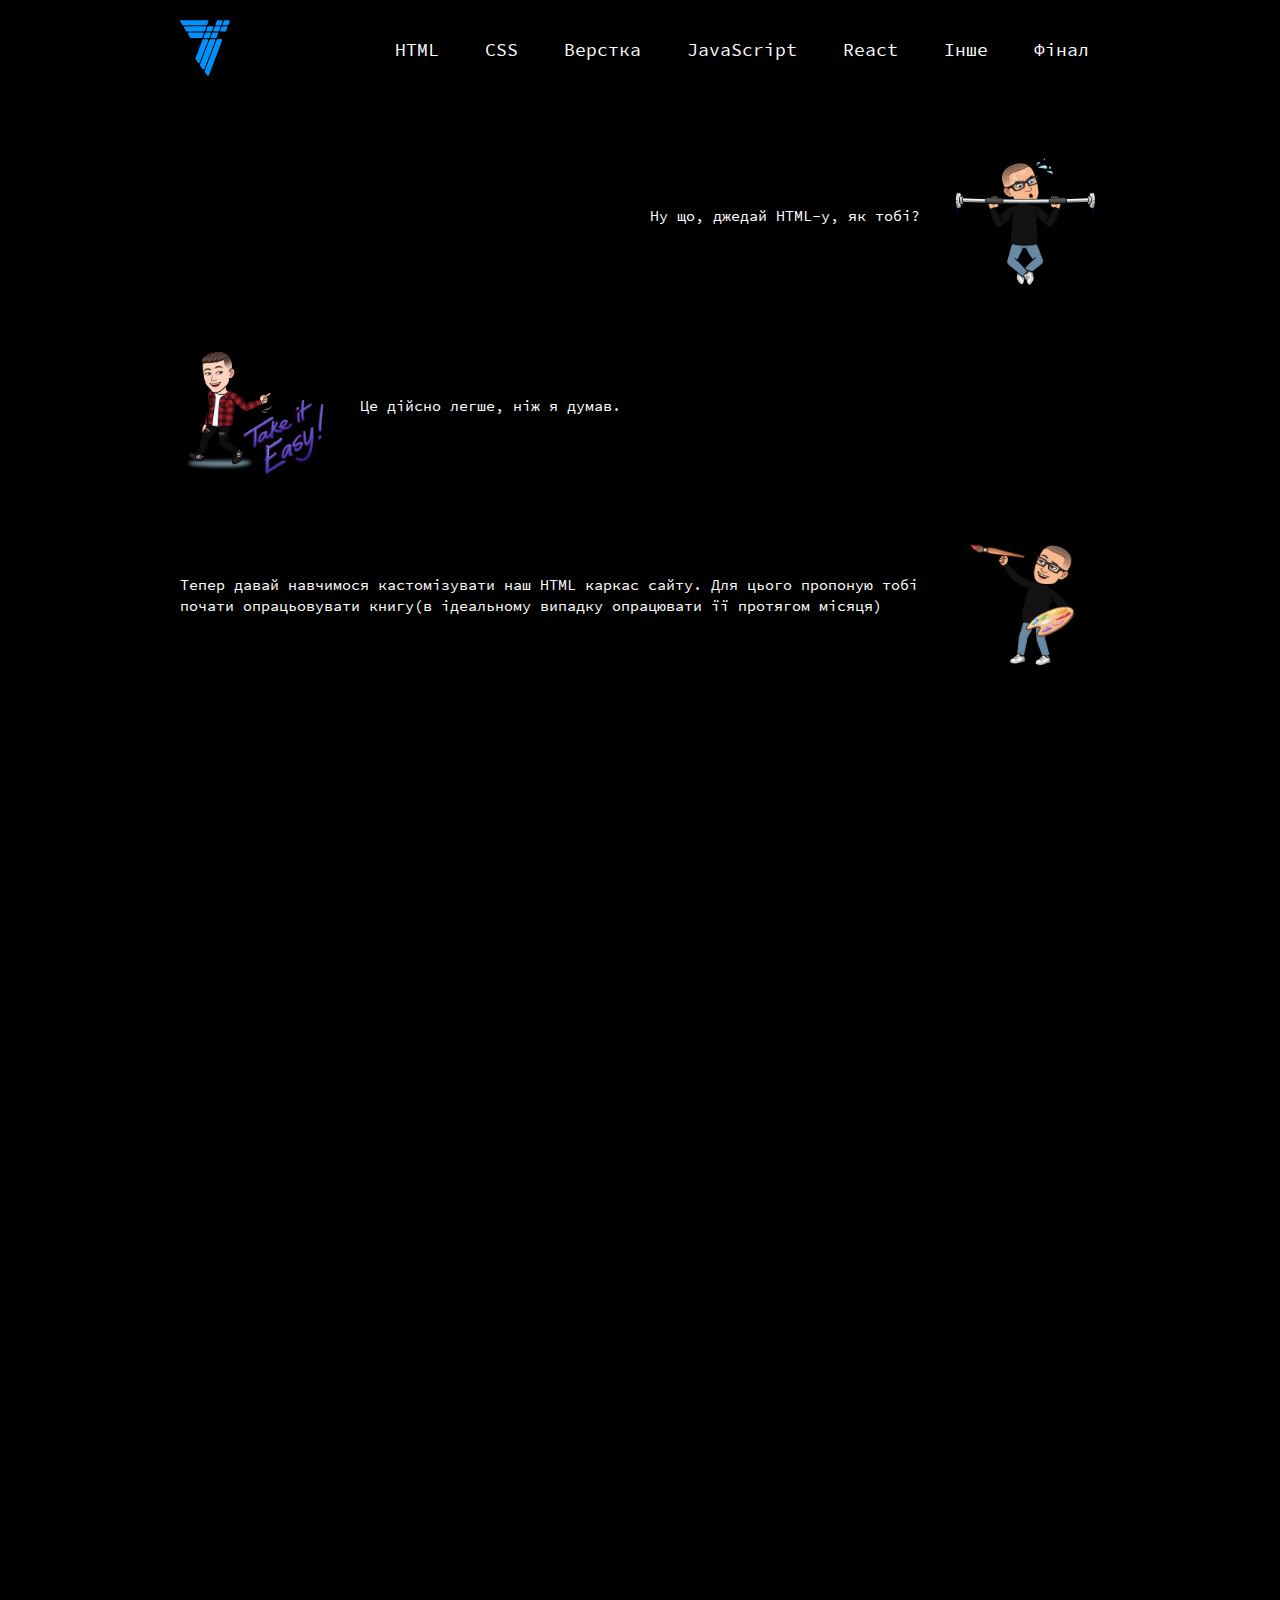
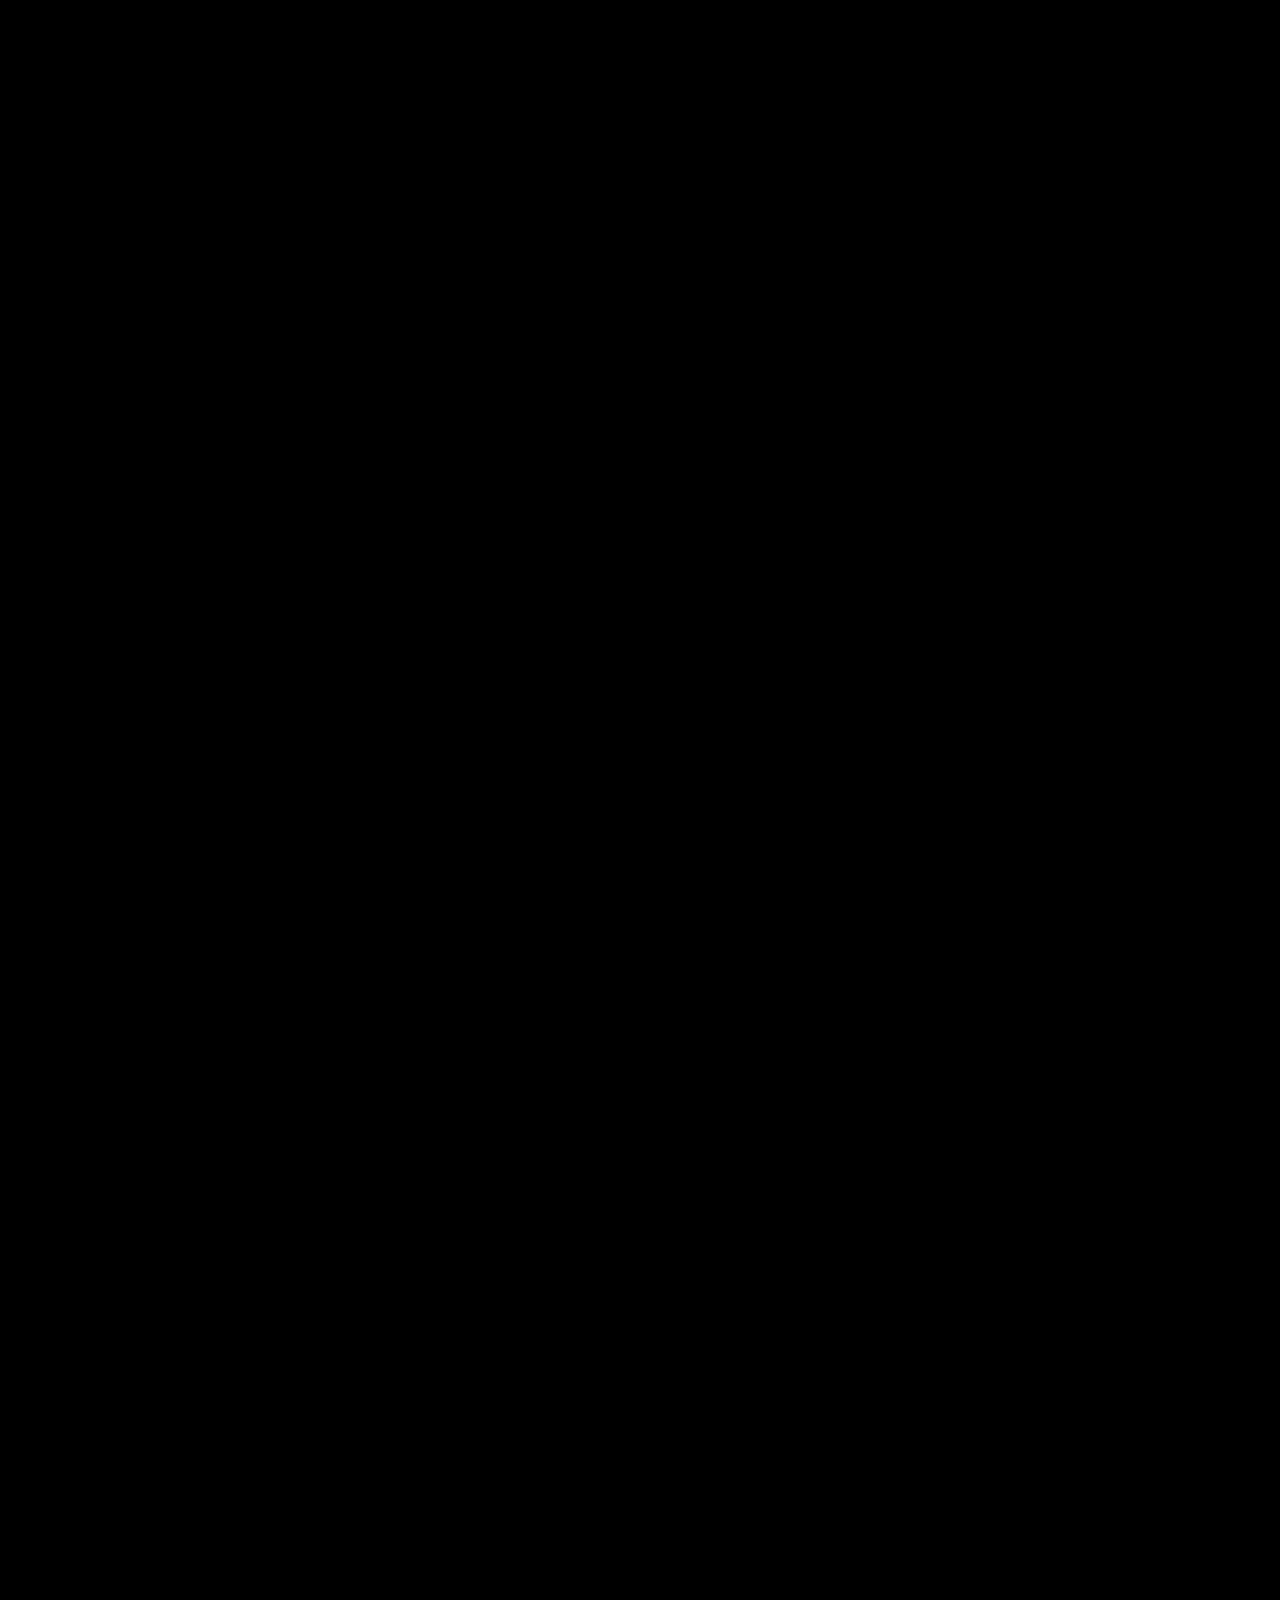
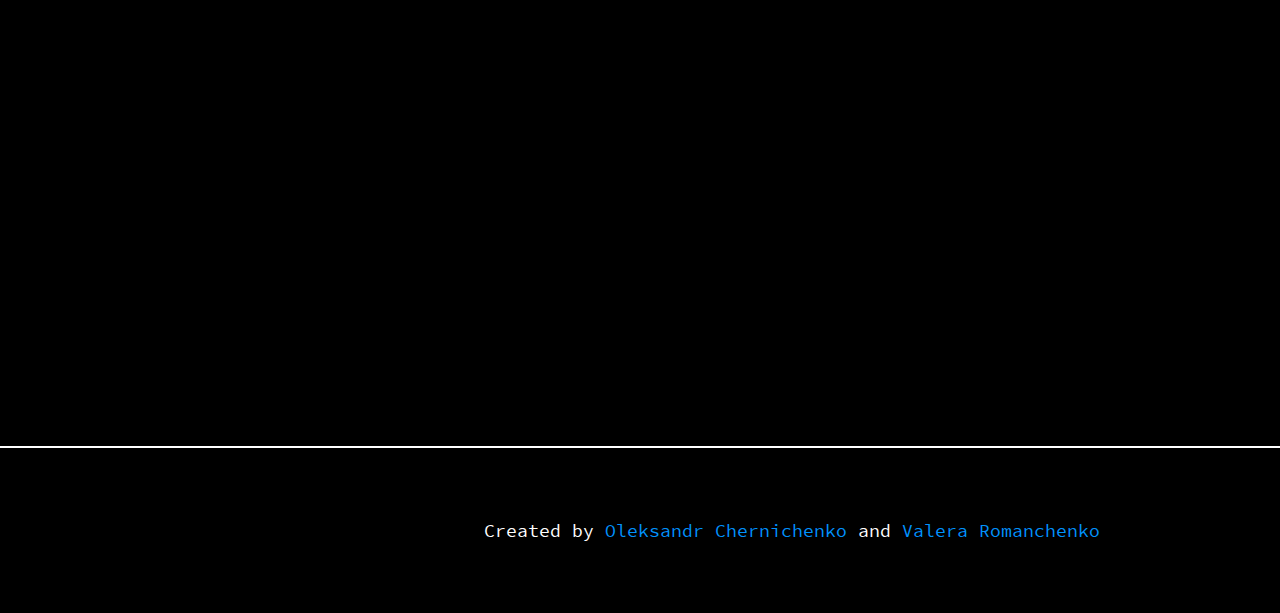
==== commit 8997b9e3: "Add files via upload" ====
--- a/css-page.html
+++ b/css-page.html
@@ -11,8 +11,18 @@
   </head>
   <body data-barba="wrapper">
     <div class="up">
-      <svg xmlns="http://www.w3.org/2000/svg" width="24" height="24" viewBox="0 0 24 24">
-        <path d="M16 8v-4l8 8-8 8v-4h-5v-8h5zm-7 0h-2v8h2v-8zm-4.014 0h-1.986v8h1.986v-8zm-3.986 0h-1v8h1v-8z" />
+      <svg
+        version="1.1"
+        id="Layer_1"
+        xmlns="http://www.w3.org/2000/svg"
+        xmlns:xlink="http://www.w3.org/1999/xlink"
+        x="0px"
+        y="0px"
+        viewBox="0 0 38 72"
+        style="enable-background: new 0 0 38 72"
+        xml:space="preserve"
+      >
+        <polygon class="st0" points="0,25 18,0 38,21 25,26 28,72 10,67 13,27 " />
       </svg>
     </div>
     <div class="preloader">
--- a/css/style.bundle.css
+++ b/css/style.bundle.css
@@ -1,3 +1,3 @@
-@font-face{font-family:Roboto;src:url(../fonts/Roboto-Regular.ttf);font-style:normal;font-weight:400}@font-face{font-family:Roboto-Bold;src:url(../fonts/Roboto-Bold.ttf);font-style:normal;font-weight:800}@font-face{font-family:SourceCodePro;src:url(../fonts/SourceCodePro-Regular.ttf);font-style:normal;font-weight:400}@font-face{font-family:SourceCodePro;src:url(../fonts/SourceCodePro-Medium.ttf);font-style:normal;font-weight:500}@font-face{font-family:DIN;src:url(../fonts/DINEngschriftStd.otf);font-style:normal;font-weight:400}a,abbr,acronym,address,applet,big,blockquote,body,caption,cite,code,dd,del,dfn,div,dl,dt,em,fieldset,font,form,h1,h2,h3,h4,h5,h6,html,iframe,img,ins,kbd,label,legend,li,object,ol,p,pre,q,s,samp,small,span,strike,strong,sub,sup,table,tbody,td,tfoot,th,thead,tr,tt,ul,var{margin:0;padding:0;border:0;outline:0;vertical-align:baseline}:focus{outline:0}ol,ul{list-style:none}table{border-collapse:separate;border-spacing:0}caption,td,th{text-align:left;font-weight:400}blockquote,q{quotes:"" ""}*,:after,:before{-webkit-box-sizing:border-box;box-sizing:border-box}a{cursor:pointer}img,svg{width:100%;height:auto}.flex{display:-moz-flex;display:-ms-flex;display:-o-flex;display:-webkit-box;display:-ms-flexbox;display:flex}.flex.space-between{-ms-flex-pack:justify;-webkit-box-pack:justify;justify-content:space-between}.flex.around{-ms-flex-pack:distribute;justify-content:space-around}.flex.end{-ms-flex-pack:end;-webkit-box-pack:end;justify-content:flex-end}.flex.start{-ms-flex-pack:start;-webkit-box-pack:start;justify-content:flex-start}.flex.wrap{-ms-flex-wrap:wrap;flex-wrap:wrap}.flex.top{-ms-flex-align:start;-webkit-box-align:start;align-items:flex-start}.flex.center{-ms-flex-pack:center;-webkit-box-pack:center;justify-content:center}.flex.middle{-ms-flex-align:center;-webkit-box-align:center;align-items:center}.flex.bottom{-ms-flex-align:end;-webkit-box-align:end;align-items:flex-end}.flex.column{-ms-flex-direction:column;-webkit-box-orient:vertical;-webkit-box-direction:normal;flex-direction:column}.img-wrap{line-height:0;display:-webkit-box;display:-ms-flexbox;display:flex;-webkit-box-pack:center;-ms-flex-pack:center;justify-content:center;-webkit-box-align:center;-ms-flex-align:center;align-items:center;overflow:hidden}.img-wrap img{width:100%;height:100%;-o-object-fit:cover;object-fit:cover}body{font-family:Roboto;line-height:1.2;scrollbar-width:none;-ms-overflow-style:none;width:100%;position:relative;background:#000;color:#fff}body::-webkit-scrollbar{width:0}.preloader{background:#000;width:100%;height:100%;position:fixed;top:0;left:0;display:flex;align-items:center;justify-content:center;z-index:10000;pointer-events:none}.preloader .logo-wrap{width:150px}.preloader .logo-wrap svg path{fill:#0092fc}header{width:100%;height:100px;position:absolute;top:0;left:0;background:#000}header .container{height:100%}header .logo-wrap{transition:all .4s linear;width:50px}header .logo-wrap svg path{fill:#0092fc}header ul{display:flex;align-items:center;justify-content:center}header ul li{margin-left:35px}main{padding:100px 0 50px}.video-wrap .iframe-wrap{border-radius:15px;overflow:hidden}.video-wrap.playlist{position:relative}.video-wrap.playlist .svg-wrap{position:absolute;top:-45px;left:calc(100% + 20px)}.video-wrap.playlist .svg-wrap .svg-info{width:220px;color:#fff;padding:5px;border:2px solid #fff;border-radius:10px}.video-wrap.playlist .svg-wrap .svg-info p{font-size:12px}.video-wrap.playlist .svg-wrap svg{width:20px;height:auto;fill:#fff;position:absolute;top:100%;left:0}iframe{width:100%}.link a,.menu-wrap a{position:relative;font-size:18px}.link a:after,.menu-wrap a:after{content:"/";font-size:18px;color:#0092fc;opacity:0}.link a.active,.link a:hover,.menu-wrap a.active,.menu-wrap a:hover{color:#0092fc}.link a.active:after,.link a:hover:after,.menu-wrap a.active:after,.menu-wrap a:hover:after{opacity:1}.container{width:100%;max-width:960px;margin:0 auto;padding:0 20px}.button,.container,section{position:relative}.button{padding:0 15px;width:100%;height:45px;color:#0092fc;text-decoration:none;-webkit-transition:all .3s ease;transition:all .3s ease;text-transform:uppercase;text-align:center;box-shadow:0 2px 10px rgba(0,0,0,.16),0 3px 6px rgba(0,0,0,.1);display:flex;align-items:center;justify-content:center}.button:before{-webkit-transition:all .5s ease;transition:all .5s ease;position:absolute;top:0;left:50%;right:50%;bottom:0;opacity:0;content:"";background-color:#0092fc;z-index:-2}.button:hover{color:#fff}.button:hover:before{-webkit-transition:all .5s ease;transition:all .5s ease;left:0;right:0;opacity:1}.button:focus{color:#fff}.button:focus:before{transition:all .5s ease;left:0;right:0;opacity:1}h1{font-family:DIN;font-size:48px;margin-bottom:36px}h2{font-size:30px;line-height:1.6}p{font-family:SourceCodePro;font-size:20px}a{font-family:SourceCodePro;display:inline-block}a,a:active,a:focus,a:hover{color:#fff;text-decoration:none}.main{opacity:0}.main.active{opacity:1}.mainpage{width:100%;overflow:hidden}.mainpage .flex-wrap{width:100%;height:100%}.burger-wrap{position:absolute;top:50%;left:20px;transform:translateY(-50%);transition:all .4s linear}.burger-wrap .burger{display:none;transform:translateX(-15px) scale(.45)}.burger-wrap .burger label{display:flex;flex-direction:column;width:70px;cursor:pointer}.burger-wrap .burger label span{background:#fff;border-radius:10px;height:7px;margin:7px 0;transition:.4s cubic-bezier(.68,-.6,.32,1.6)}.burger-wrap .burger span:first-of-type{width:50%}.burger-wrap .burger span:nth-of-type(2){width:100%}.burger-wrap .burger span:nth-of-type(3){width:75%}.burger-wrap .burger input[type=checkbox]{display:none}header.active .logo-wrap{opacity:0}header.active .burger-wrap{left:250px}header.active .burger-wrap input[type=checkbox]~span:first-of-type{transform-origin:bottom;transform:rotate(45deg) translate(8px)}header.active .burger-wrap input[type=checkbox]~span:nth-of-type(2){transform-origin:top;transform:rotate(-45deg)}header.active .burger-wrap input[type=checkbox]~span:nth-of-type(3){transform-origin:bottom;width:50%;transform:translate(30px,-11px) rotate(45deg)}.up{position:fixed;bottom:50px;right:50px;z-index:90;width:70px;height:70px;transform:rotate(-90deg);cursor:pointer;display:flex;align-items:center;justify-content:center}.up svg{width:50px;height:auto;fill:#0092fc;opacity:0;transform:translateX(-10px);pointer-events:none;transition:all .35s ease-in}.up.active svg{opacity:1;transform:translateX(0);pointer-events:all}.mob-menu{position:absolute;top:0;left:0;width:100%;height:100vh;z-index:100;transform:translateX(-100%);transition:all .4s linear;display:flex}.mob-menu .back{width:calc(100% - 220px);height:100%}.mob-menu.active{transform:translateX(0)}.mob-menu .menu-wrap{padding-top:20px;width:220px;height:100%;background:#1f1f1f}.mob-menu .menu-wrap li a{display:block;font-size:14px;padding:10px 20px;transition:all .2s linear}.mob-menu .menu-wrap li a:after{display:none}.mob-menu .menu-wrap li a.active,.mob-menu .menu-wrap li a:active,.mob-menu .menu-wrap li a:focus,.mob-menu .menu-wrap li a:hover{color:#fff;background:#494949}.block{margin:40px auto}.block .line{width:100%;height:3px;background:#0092fc;margin:80px 0}.block h1{font-size:32px;color:#0092fc;padding:30px 0;text-transform:uppercase;text-align:center}p{line-height:1.4;font-size:18px}.dialog{display:flex;justify-content:space-between;align-items:center}.dialog .info{width:calc(100% - 180px);color:#fff;border:2px solid #fff;border-radius:15px;padding:15px 20px}.dialog .image-wrap{width:150px}.myAnimate{opacity:0;transform:scale(.9);transition:all .35s ease-in-out}.myAnimate.active{opacity:1;transform:scale(1)}.link{font-size:24px;display:flex;justify-content:center;align-items:center;position:relative}.link a:after{position:absolute;top:50%;right:-43px;transform:translateY(-50%)}.link svg{margin-left:7px;width:20px;height:auto;fill:#fff}.link:hover a{color:#0092fc}.link:hover a:after{opacity:1}.link:hover svg{fill:#0092fc}.rombs-wrap{width:100%;height:100%;position:absolute;z-index:1000;pointer-events:none;display:none}.rombs-wrap .romb{width:60px;height:60px;border-radius:5px;position:absolute}.rombs-wrap .romb .inner{width:100%;height:100%;background:#0092fc;transform:rotate(45deg)}.rombs-wrap .romb.romb1{top:10%;left:-150px}.rombs-wrap .romb.romb2{width:80px;height:80px;top:30%;right:-160px}.rombs-wrap .romb.romb3{width:50px;height:50px;top:50%;left:-250px}.rombs-wrap .romb.romb4{width:40px;height:40px;top:50%;right:-120px}.rombs-wrap .romb.romb5{width:80px;height:80px;top:110%;left:-180px}footer{padding:70px;border-top:2px solid #fff}footer p{font-size:18px}footer span{color:#0092fc}footer .container{display:flex;justify-content:flex-end}@media screen and (max-width:1440px){.video-wrap.playlist .svg-wrap{width:220px;position:relative;top:0;left:100%;transform:translateX(-100%);margin-bottom:30px}.video-wrap.playlist .svg-wrap svg{left:85%}}@media screen and (max-width:1024px){.rombs-wrap{display:none}p{font-size:16px}.block{margin:30px 0}header{height:80px}header .logo-wrap{width:40px;position:absolute;top:50%;left:50%;transform:translate(-50%,-50%)}header .menu-wrap{display:none}.burger-wrap .burger{display:block}.up{bottom:30px;right:20px;width:50px;height:50px}.up svg{width:36px}footer{padding:42px}footer p{font-size:14px}footer .container{justify-content:flex-start}}@media screen and (max-width:768px){p{font-size:14px}.dialog .info{width:calc(100% - 110px);padding:10px 15px}.dialog .image-wrap{width:90px;height:90px}footer{padding:32px 0}footer p{width:80%}}
+@font-face{font-family:Roboto;src:url(../fonts/Roboto-Regular.ttf);font-style:normal;font-weight:400}@font-face{font-family:Roboto-Bold;src:url(../fonts/Roboto-Bold.ttf);font-style:normal;font-weight:800}@font-face{font-family:SourceCodePro;src:url(../fonts/SourceCodePro-Regular.ttf);font-style:normal;font-weight:400}@font-face{font-family:SourceCodePro;src:url(../fonts/SourceCodePro-Medium.ttf);font-style:normal;font-weight:500}@font-face{font-family:DIN;src:url(../fonts/DINEngschriftStd.otf);font-style:normal;font-weight:400}a,abbr,acronym,address,applet,big,blockquote,body,caption,cite,code,dd,del,dfn,div,dl,dt,em,fieldset,font,form,h1,h2,h3,h4,h5,h6,html,iframe,img,ins,kbd,label,legend,li,object,ol,p,pre,q,s,samp,small,span,strike,strong,sub,sup,table,tbody,td,tfoot,th,thead,tr,tt,ul,var{margin:0;padding:0;border:0;outline:0;vertical-align:baseline}:focus{outline:0}ol,ul{list-style:none}table{border-collapse:separate;border-spacing:0}caption,td,th{text-align:left;font-weight:400}blockquote,q{quotes:"" ""}*,:after,:before{-webkit-box-sizing:border-box;box-sizing:border-box}a{cursor:pointer}img,svg{width:100%;height:auto}.flex{display:-moz-flex;display:-ms-flex;display:-o-flex;display:-webkit-box;display:-ms-flexbox;display:flex}.flex.space-between{-ms-flex-pack:justify;-webkit-box-pack:justify;justify-content:space-between}.flex.around{-ms-flex-pack:distribute;justify-content:space-around}.flex.end{-ms-flex-pack:end;-webkit-box-pack:end;justify-content:flex-end}.flex.start{-ms-flex-pack:start;-webkit-box-pack:start;justify-content:flex-start}.flex.wrap{-ms-flex-wrap:wrap;flex-wrap:wrap}.flex.top{-ms-flex-align:start;-webkit-box-align:start;align-items:flex-start}.flex.center{-ms-flex-pack:center;-webkit-box-pack:center;justify-content:center}.flex.middle{-ms-flex-align:center;-webkit-box-align:center;align-items:center}.flex.bottom{-ms-flex-align:end;-webkit-box-align:end;align-items:flex-end}.flex.column{-ms-flex-direction:column;-webkit-box-orient:vertical;-webkit-box-direction:normal;flex-direction:column}.img-wrap{line-height:0;display:-webkit-box;display:-ms-flexbox;display:flex;-webkit-box-pack:center;-ms-flex-pack:center;justify-content:center;-webkit-box-align:center;-ms-flex-align:center;align-items:center;overflow:hidden}.img-wrap img{width:100%;height:100%;-o-object-fit:cover;object-fit:cover}body{font-family:Roboto;line-height:1.2;scrollbar-width:none;-ms-overflow-style:none;width:100%;position:relative;background:#000;color:#fff}body::-webkit-scrollbar{width:0}.preloader{opacity:0;background:#000;width:100%;height:100%;position:fixed;top:0;left:0;display:flex;align-items:center;justify-content:center;z-index:10000;pointer-events:none}.preloader .logo-wrap{width:150px}.preloader .logo-wrap svg path{fill:#0092fc}header{width:100%;height:100px;position:absolute;top:0;left:0;background:#000}header .container{height:100%}header .logo-wrap{transition:all .4s linear;width:50px}header .logo-wrap svg path{fill:#0092fc}header ul{display:flex;align-items:center;justify-content:center}header ul li{margin-left:35px}main{padding:100px 0 50px}.video-wrap .iframe-wrap{border-radius:15px;overflow:hidden}.video-wrap.playlist{position:relative;margin-top:100px;pointer-events:none}.video-wrap.playlist .svg-wrap{position:absolute;width:180px;height:80px;top:-60px;left:calc(100% - 150px)}.video-wrap.playlist .svg-wrap .svg-dialog{width:100%;height:auto;position:absolute;top:0;left:0}.video-wrap.playlist .svg-wrap .svg-dialog *{fill:#fe0072}.video-wrap.playlist .svg-wrap .svg-info{position:absolute;top:0;left:0;width:100%;height:80%;color:#fff;display:flex;align-items:center;justify-content:center}.video-wrap.playlist .svg-wrap .svg-info p{font-size:16px}.video-wrap.playlist .image-wrap{position:absolute;top:-5%;left:100%;z-index:10;width:240px}iframe{width:100%}.link a,.menu-wrap a{position:relative;font-size:18px}.link a:after,.menu-wrap a:after{content:"/";font-size:18px;color:#0092fc;opacity:0}.link a.active,.link a:hover,.menu-wrap a.active,.menu-wrap a:hover{color:#0092fc}.link a.active:after,.link a:hover:after,.menu-wrap a.active:after,.menu-wrap a:hover:after{opacity:1}.container{width:100%;max-width:960px;margin:0 auto;padding:0 20px}.button,.container,section{position:relative}.button{padding:0 15px;width:100%;height:45px;color:#0092fc;text-decoration:none;-webkit-transition:all .3s ease;transition:all .3s ease;text-transform:uppercase;text-align:center;box-shadow:0 2px 10px rgba(0,0,0,.16),0 3px 6px rgba(0,0,0,.1);display:flex;align-items:center;justify-content:center}.button:before{-webkit-transition:all .5s ease;transition:all .5s ease;position:absolute;top:0;left:50%;right:50%;bottom:0;opacity:0;content:"";background-color:#0092fc;z-index:-2}.button:hover{color:#fff}.button:hover:before{-webkit-transition:all .5s ease;transition:all .5s ease;left:0;right:0;opacity:1}.button:focus{color:#fff}.button:focus:before{transition:all .5s ease;left:0;right:0;opacity:1}h1{font-family:DIN;font-size:48px;margin-bottom:36px}h2{font-size:30px;line-height:1.6}p{font-family:SourceCodePro;font-size:20px}a{font-family:SourceCodePro;display:inline-block}a,a:active,a:focus,a:hover{color:#fff;text-decoration:none}.main{opacity:0}.main.active{opacity:1}.mainpage{width:100%;overflow:hidden}.mainpage .flex-wrap{width:100%;height:100%}.burger-wrap{position:absolute;top:50%;left:20px;transform:translateY(-50%);transition:all .4s linear}.burger-wrap .burger{display:none;transform:translateX(-15px) scale(.45)}.burger-wrap .burger label{display:flex;flex-direction:column;width:70px;cursor:pointer}.burger-wrap .burger label span{background:#fff;border-radius:10px;height:7px;margin:7px 0;transition:.4s cubic-bezier(.68,-.6,.32,1.6)}.burger-wrap .burger span:first-of-type{width:50%}.burger-wrap .burger span:nth-of-type(2){width:100%}.burger-wrap .burger span:nth-of-type(3){width:75%}.burger-wrap .burger input[type=checkbox]{display:none}header.active .logo-wrap{opacity:0}header.active .burger-wrap{left:250px}header.active .burger-wrap input[type=checkbox]~span:first-of-type{transform-origin:bottom;transform:rotate(45deg) translate(8px)}header.active .burger-wrap input[type=checkbox]~span:nth-of-type(2){transform-origin:top;transform:rotate(-45deg)}header.active .burger-wrap input[type=checkbox]~span:nth-of-type(3){transform-origin:bottom;width:50%;transform:translate(30px,-11px) rotate(45deg)}.up{position:fixed;bottom:50px;right:50px;z-index:90;width:30px;height:30px;cursor:pointer;display:flex;align-items:center;justify-content:center}.up svg{width:50px;height:auto;fill:#0092fc;opacity:0;transform:translateY(-10px);pointer-events:none;transition:all .35s ease-in}.up.active svg{opacity:1;transform:translateX(0);pointer-events:all}.mob-menu{position:absolute;top:0;left:0;width:100%;height:100vh;z-index:100;transform:translateX(-100%);transition:all .4s linear;display:flex}.mob-menu .back{width:calc(100% - 220px);height:100%}.mob-menu.active{transform:translateX(0)}.mob-menu .menu-wrap{padding-top:20px;width:220px;height:100%;background:#1f1f1f}.mob-menu .menu-wrap li a{display:block;font-size:14px;padding:10px 20px;transition:all .2s linear}.mob-menu .menu-wrap li a:after{display:none}.mob-menu .menu-wrap li a.active,.mob-menu .menu-wrap li a:active,.mob-menu .menu-wrap li a:focus,.mob-menu .menu-wrap li a:hover{color:#fff;background:#494949}.block{margin:40px auto}.block .line{width:100%;height:3px;background:#0092fc;margin:80px 0}.block h1{font-size:32px;color:#0092fc;padding:30px 0;text-transform:uppercase;text-align:center}p{line-height:1.4;font-size:18px}.dialog{display:flex;align-items:center}.dialog .info{width:auto;max-width:calc(100% - 180px);height:100%;color:#fff;position:relative}.dialog .info p{font-size:15px}.dialog .info svg{position:absolute;top:0;left:0;z-index:-1;fill:#191919;stroke:#e5e5e5;stroke-width:2;stroke-miterlimit:10}.dialog .image-wrap{width:150px;margin-right:30px}.dialog.right{justify-content:flex-end}.dialog.right .image-wrap{margin-right:0;margin-left:30px}.dialog-html-1 .info p{width:80%;transform:translate(55px,25px)}.dialog-html-2 .info{transform:translate(-30px,-10px)}.dialog-html-2 .info svg{width:160%}.dialog-html-2 .info p{width:100%;transform:translate(70px,35px)}.dialog-html-3 .info p{width:80%;transform:translate(55px,35px)}.dialog-html-4 .info svg{width:150%}.dialog-html-4 .info p{width:100%;transform:translate(55px,25px)}.dialog-html-5 .info p{width:80%;transform:translate(55px,27px)}.myAnimate{opacity:0;transform:scale(.9);transition:all .35s ease-in-out}.myAnimate.active{opacity:1;transform:scale(1)}.link{font-size:24px;justify-content:center;position:relative}.link,.link a{display:flex;align-items:center}.link a{padding:15px 35px;transition:all .2s linear;color:#000!important}.link a:after{display:none!important}.link .cursor{margin-left:7px;width:20px;height:auto;fill:#000;transition:all .2s linear}.link .back{position:absolute;top:50%;left:50%;transform:translate(-50%,-50%);width:100%;z-index:-1;fill:#00fe33;transition:all .2s linear}.link a:hover .back{fill:#befe00}.rombs-wrap{width:100%;height:100%;position:absolute;z-index:1000;pointer-events:none;display:none}.rombs-wrap .romb{width:60px;height:60px;border-radius:5px;position:absolute}.rombs-wrap .romb .inner{width:100%;height:100%;background:#0092fc;transform:rotate(45deg)}.rombs-wrap .romb.romb1{top:10%;left:-150px}.rombs-wrap .romb.romb2{width:80px;height:80px;top:30%;right:-160px}.rombs-wrap .romb.romb3{width:50px;height:50px;top:50%;left:-250px}.rombs-wrap .romb.romb4{width:40px;height:40px;top:50%;right:-120px}.rombs-wrap .romb.romb5{width:80px;height:80px;top:110%;left:-180px}footer{padding:70px;border-top:2px solid #fff}footer p{font-size:18px}footer span{color:#0092fc}footer .container{display:flex;justify-content:flex-end}@media screen and (max-width:1280px){.video-wrap.playlist .image-wrap{display:none}}@media screen and (max-width:1024px){.video-wrap.playlist{margin-top:60px}.video-wrap.playlist .svg-wrap{width:120px;height:50px;top:-40px;left:calc(100% - 110px)}.video-wrap.playlist .svg-wrap .svg-info p{font-size:13px}.dialog .info{padding:15px;border:2px solid #fff;border-radius:15px;transform:translate(0)!important}.dialog .info svg{display:none}.dialog .info p{width:100%!important;transform:translate(0)!important}.rombs-wrap{display:none}p{font-size:16px}.block{margin:30px 0}header{height:80px}header .logo-wrap{width:40px;position:absolute;top:50%;left:50%;transform:translate(-50%,-50%)}header .menu-wrap{display:none}.burger-wrap .burger{display:block}.up{bottom:30px;right:20px;height:24px}.up,.up svg{width:24px}footer{padding:42px}footer p{font-size:14px}footer .container{justify-content:flex-start}}@media screen and (max-width:768px){p{font-size:14px}.dialog{justify-content:space-between!important}.dialog .info{width:calc(100% - 110px);max-width:none;padding:10px 15px}.dialog .image-wrap{width:90px;height:90px;margin:0!important}footer{padding:32px 0}footer p{width:80%}.block .line{margin:50px 0}.block h1{padding:0}}
 
 /*# sourceMappingURL=style.bundle.css.map*/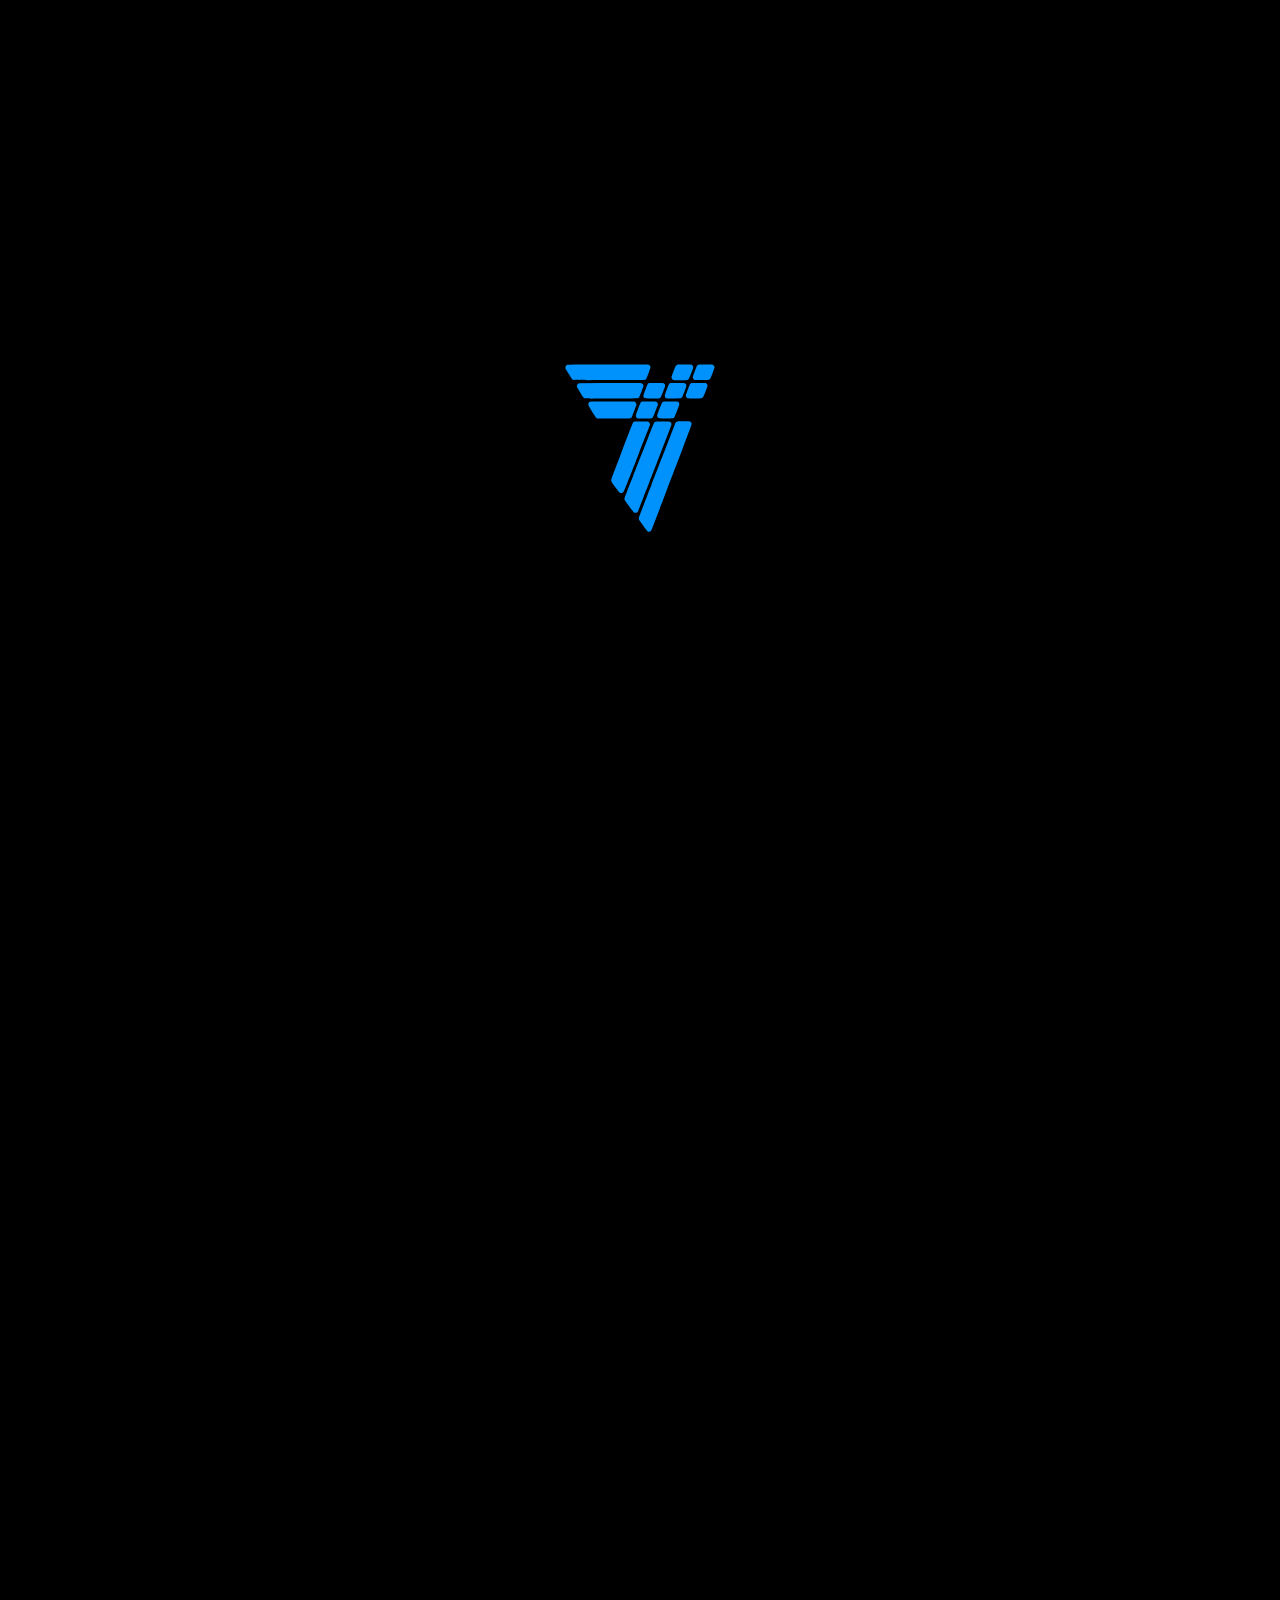
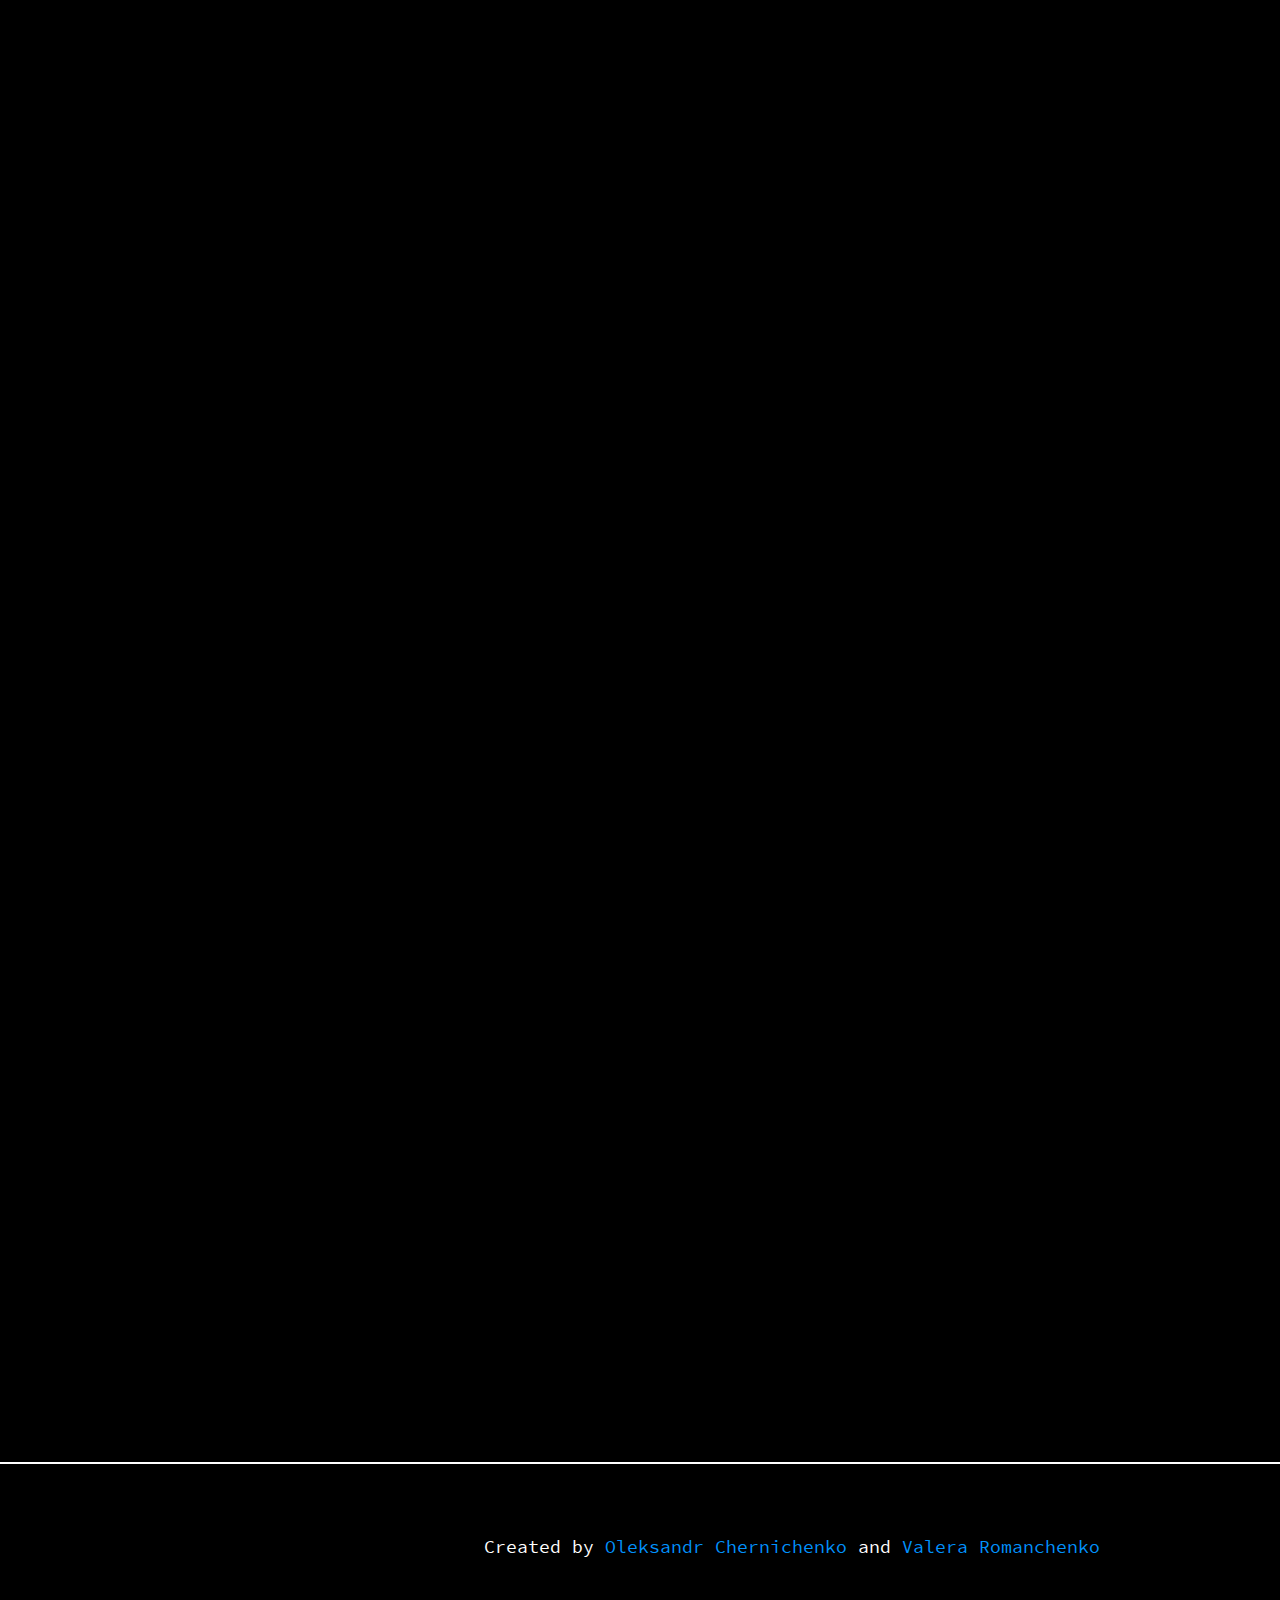
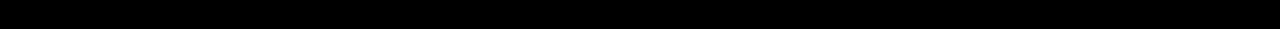
==== commit 229f40c7: "Add files via upload" ====
--- a/css-page.html
+++ b/css-page.html
@@ -6,7 +6,7 @@
     <link rel="stylesheet" href="css/style.bundle.css" />
     <meta name="viewport" content="width=device-width,initial-scale=1,shrink-to-fit=no" />
     <meta name="theme-color" content="#000000" />
-    <title>7even</title>
+    <title>7even - CSS</title>
     <meta name="description" content="IT Roadmap" />
   </head>
   <body data-barba="wrapper">
@@ -276,20 +276,63 @@
     <main data-barba="container" data-barba-namespace="home" class="main">
       <div class="mainpage">
         <div class="container">
-          <div class="block myAnimate dialog right">
-            <div class="info"><p>Ну що, джедай HTML-у, як тобі?</p></div>
+          <div class="block myAnimate dialog right dialog-css-1">
+            <div class="info">
+              <svg
+                version="1.1"
+                id="Layer_1"
+                xmlns="http://www.w3.org/2000/svg"
+                xmlns:xlink="http://www.w3.org/1999/xlink"
+                x="0px"
+                y="0px"
+                viewBox="0 0 849 148"
+                style="enable-background: new 0 0 849 148"
+                xml:space="preserve"
+              >
+                <polygon class="st0" points="16,12.5 42,139.5 777,119.5 834,91.5 777.5,95 737,22.5 " />
+              </svg>
+              <p>Ну що, джедай HTML-у, як тобі?</p>
+            </div>
             <div class="image-wrap">
               <div class="img-wrap"><img src="img/css1.png" alt="" /></div>
             </div>
           </div>
-          <div class="block myAnimate dialog left">
+          <div class="block myAnimate dialog left dialog-css-2">
             <div class="image-wrap">
               <div class="img-wrap"><img src="img/student3.png" alt="" /></div>
             </div>
-            <div class="info"><p>Це дійсно легше, ніж я думав.</p></div>
-          </div>
-          <div class="block myAnimate dialog right">
             <div class="info">
+              <svg
+                version="1.1"
+                id="Layer_1"
+                xmlns="http://www.w3.org/2000/svg"
+                xmlns:xlink="http://www.w3.org/1999/xlink"
+                x="0px"
+                y="0px"
+                viewBox="0 0 417 96"
+                style="enable-background: new 0 0 417 96"
+                xml:space="preserve"
+              >
+                <polygon class="st0" points="20.5,81.5 364.5,75.5 402,12 61.5,34.5 47.5,67.5 " />
+              </svg>
+              <p>Це дійсно легше, ніж я думав.</p>
+            </div>
+          </div>
+          <div class="block myAnimate dialog right dialog-css-3">
+            <div class="info">
+              <svg
+                version="1.1"
+                id="Layer_1"
+                xmlns="http://www.w3.org/2000/svg"
+                xmlns:xlink="http://www.w3.org/1999/xlink"
+                x="0px"
+                y="0px"
+                viewBox="0 0 558 109"
+                style="enable-background: new 0 0 558 109"
+                xml:space="preserve"
+              >
+                <polygon class="st0" points="20,104 528,83 549,69 532,69 527,14 5,5 " />
+              </svg>
               <p>
                 Тепер давай навчимося кастомізувати наш HTML каркас сайту. Для цього пропоную тобі почати опрацьовувати
                 книгу(в ідеальному випадку опрацювати її протягом місяця)
@@ -304,30 +347,81 @@
               <a
                 href="https://drive.google.com/file/d/11z7KfSiWpJ7aJTdTfu7pDUWT8Esg-2Kl/view?usp=sharing"
                 target="_black"
-                >Завантажити книгу по CSS</a
-              >
-              <svg xmlns="http://www.w3.org/2000/svg" width="24" height="24" viewBox="0 0 24 24">
-                <path
-                  d="M23 5v13.883l-1 .117v-16c-3.895.119-7.505.762-10.002 2.316-2.496-1.554-6.102-2.197-9.998-2.316v16l-1-.117v-13.883h-1v15h9.057c1.479 0 1.641 1 2.941 1 1.304 0 1.461-1 2.942-1h9.06v-15h-1zm-12 13.645c-1.946-.772-4.137-1.269-7-1.484v-12.051c2.352.197 4.996.675 7 1.922v11.613zm9-1.484c-2.863.215-5.054.712-7 1.484v-11.613c2.004-1.247 4.648-1.725 7-1.922v12.051z"
-                />
-              </svg>
-            </div>
-          </div>
-          <div class="block myAnimate dialog right">
-            <div class="info"><p>І паралельно з книгою можна починати дивитись курс</p></div>
+                ><span>Завантажити книгу по CSS</span>
+                <svg
+                  class="cursor"
+                  xmlns="http://www.w3.org/2000/svg"
+                  xmlns:xlink="http://www.w3.org/1999/xlink"
+                  version="1.1"
+                  id="Layer_1"
+                  x="0px"
+                  y="0px"
+                  viewBox="0 0 511.995 511.995"
+                  style="enable-background: new 0 0 511.995 511.995"
+                  xml:space="preserve"
+                  width="512"
+                  height="512"
+                >
+                  <path
+                    d="M346.999,511.995c-22.429,0.001-44.06-12.513-54.479-33.798l-30.156-56.463l-17.107,32.654  c-0.438,0.838-0.937,1.644-1.489,2.411c-11.227,15.58-29.699,21.117-43.375,21.117c-0.11,0-0.22,0-0.331-0.001  c-15.284-0.101-30.503-6.659-41.752-17.995c-11.683-11.772-18.116-27.399-18.116-44.005V156.961  c0-23.619,13.308-44.471,34.729-54.419c21.218-9.854,45.475-6.722,63.469,8.149l131.747,98.111  c8.859,6.597,10.692,19.127,4.096,27.986c-6.598,8.859-19.127,10.692-27.986,4.095l-132.191-98.442  c-0.327-0.244-0.647-0.497-0.959-0.761c-9.047-7.64-18.61-4.12-21.328-2.859c-2.716,1.261-11.576,6.296-11.576,18.14v258.955  c0,12.887,10.609,21.938,20.132,22c0.03,0,0.062,0,0.092,0c3.892,0,8.171-1.612,10.303-3.798l33.758-64.438  c3.438-6.564,10.226-10.689,17.636-10.719c0.027,0,0.054,0,0.08,0c7.38,0,14.163,4.064,17.642,10.578l48.151,90.155  c0.136,0.254,0.266,0.511,0.39,0.771c4.8,10.002,16.898,14.354,26.966,9.693c5.013-2.318,8.795-6.458,10.652-11.658  c1.801-5.041,1.57-10.458-0.641-15.31l-48.596-86.476c-3.48-6.193-3.414-13.767,0.174-19.898c3.587-6.131,10.158-9.899,17.262-9.899  h68.568c11.604-0.593,16.237-9.731,17.387-12.539c1.18-2.879,4.385-12.958-3.896-21.741c-7.577-8.037-7.205-20.694,0.831-28.272  c8.037-7.578,20.695-7.204,28.272,0.832c16.41,17.405,20.936,42.059,11.809,64.342c-9.076,22.16-29.471,36.477-53.225,37.364  c-0.248,0.01-0.497,0.014-0.746,0.014h-34.819l32.196,57.293c0.197,0.352,0.385,0.709,0.561,1.072  c7.131,14.706,8.03,31.282,2.532,46.673c-5.497,15.392-16.693,27.647-31.527,34.508C364.016,510.216,355.45,511.994,346.999,511.995  z M162.808,78.542c9.686-5.311,13.231-17.468,7.92-27.153l-17-31c-5.311-9.685-17.466-13.23-27.152-7.919  c-9.686,5.311-13.231,17.468-7.92,27.153l17,31c3.638,6.634,10.486,10.387,17.554,10.387  C156.46,81.01,159.758,80.216,162.808,78.542z M120.515,124.023c4.427-10.12-0.188-21.913-10.307-26.34l-32-14  c-10.12-4.428-21.912,0.188-26.34,10.307c-4.427,10.12,0.188,21.913,10.307,26.34l32,14c2.609,1.142,5.329,1.682,8.006,1.682  C109.886,136.011,117.229,131.533,120.515,124.023z M245.166,59.331l11-33c3.493-10.479-2.17-21.806-12.649-25.298  c-10.475-3.495-21.806,2.17-25.298,12.649l-11,33c-3.493,10.479,2.17,21.806,12.649,25.298c2.098,0.7,4.23,1.032,6.327,1.032  C234.568,73.012,242.373,67.711,245.166,59.331z M298.096,110.078l27-20c8.876-6.575,10.741-19.1,4.167-27.976  c-6.575-8.876-19.101-10.741-27.976-4.167l-27,20c-8.876,6.575-10.741,19.1-4.167,27.976c3.924,5.297,9.966,8.097,16.087,8.097  C290.344,114.008,294.517,112.729,298.096,110.078z M79.62,222.576l30-12c10.256-4.102,15.244-15.742,11.142-25.997  c-4.103-10.257-15.744-15.245-25.997-11.142l-30,12c-10.256,4.102-15.244,15.742-11.142,25.997  c3.128,7.82,10.638,12.578,18.575,12.578C74.671,224.012,77.184,223.55,79.62,222.576z"
+                  />
+                </svg>
+                <svg
+                  class="back"
+                  version="1.1"
+                  id="Layer_1"
+                  xmlns="http://www.w3.org/2000/svg"
+                  xmlns:xlink="http://www.w3.org/1999/xlink"
+                  x="0px"
+                  y="0px"
+                  viewBox="0 0 283 45"
+                  style="enable-background: new 0 0 283 45"
+                  xml:space="preserve"
+                >
+                  <polygon class="st0" points="4.5,45 279.5,42 270,5 21.5,0 " /></svg
+              ></a>
+            </div>
+          </div>
+          <div class="block myAnimate dialog right dialog-css-4">
+            <div class="info">
+              <svg
+                version="1.1"
+                id="Layer_1"
+                xmlns="http://www.w3.org/2000/svg"
+                xmlns:xlink="http://www.w3.org/1999/xlink"
+                x="0px"
+                y="0px"
+                viewBox="0 0 826 125"
+                style="enable-background: new 0 0 826 125"
+                xml:space="preserve"
+              >
+                <polygon class="st0" points="13,8 46,119 811,105 758,85 721,27 " />
+              </svg>
+              <p>І паралельно з книгою можна починати дивитись курс</p>
+            </div>
             <div class="image-wrap">
               <div class="img-wrap"><img src="img/css3.png" alt="" /></div>
             </div>
           </div>
           <div class="block myAnimate video-wrap playlist">
             <div class="svg-wrap">
-              <svg height="512pt" viewBox="0 0 512 511" width="512pt" xmlns="http://www.w3.org/2000/svg">
-                <path
-                  d="m143.871094 512.484375c-10.398438 0-20.597656-4.0625-28.28125-11.734375l-97.960938-97.753906c-11.367187-11.34375-17.628906-26.433594-17.628906-42.492188s6.261719-31.152344 17.628906-42.496094l97.960938-97.753906c11.511718-11.492187 28.664062-14.886718 43.695312-8.652344 15.011719 6.226563 24.710938 20.742188 24.710938 36.976563v91.921875c158.804687 0 288.003906-129.199219 288.003906-288.003906v-31.996094c0-11.046875 8.953125-20 20-20s20 8.953125 20 20v31.996094c0 87.613281-34.117188 169.984375-96.070312 231.9375-61.953126 61.949218-144.320313 96.070312-231.933594 96.070312-22.058594 0-40.003906-17.945312-40.003906-40v-91.925781c0-.003906 0-.007813 0-.011719-.03125-.015625-.070313-.03125-.105469-.042968-.011719.015624-.027344.027343-.042969.042968l-97.960938 97.757813c-3.792968 3.785156-5.882812 8.820312-5.882812 14.179687s2.089844 10.394532 5.882812 14.179688l97.960938 97.753906.042969.042969c.035156-.011719.074219-.023438.105469-.039063 0-.003906 0-.007812 0-.015625v-21.921875c0-11.046875 8.957031-20 20.003906-20 11.042968 0 20 8.953125 20 20v21.921875c0 16.234375-9.699219 30.75-24.710938 36.976563-4.996094 2.074218-10.230468 3.082031-15.414062 3.082031zm0 0"
-                />
-              </svg>
-              <div class="svg-info"><p>Це плейлист. Тому не забудь подивитись інші відео також</p></div>
-            </div>
+              <svg
+                class="svg-dialog"
+                version="1.1"
+                id="Layer_1"
+                xmlns="http://www.w3.org/2000/svg"
+                xmlns:xlink="http://www.w3.org/1999/xlink"
+                x="0px"
+                y="0px"
+                viewBox="0 0 220 96"
+                style="enable-background: new 0 0 220 96"
+                xml:space="preserve"
+              >
+                <polygon class="st0" points="0,0 220,21 208,72 154,96 167,71 19,64 " />
+              </svg>
+              <div class="svg-info"><p>Плейлист</p></div>
+            </div>
+            <div class="image-wrap"><img src="img/playlist.png" alt="" /></div>
             <div class="iframe-wrap">
               <iframe
                 width="560"
@@ -342,13 +436,23 @@
           </div>
           <div class="block myAnimate video-wrap playlist">
             <div class="svg-wrap">
-              <svg height="512pt" viewBox="0 0 512 511" width="512pt" xmlns="http://www.w3.org/2000/svg">
-                <path
-                  d="m143.871094 512.484375c-10.398438 0-20.597656-4.0625-28.28125-11.734375l-97.960938-97.753906c-11.367187-11.34375-17.628906-26.433594-17.628906-42.492188s6.261719-31.152344 17.628906-42.496094l97.960938-97.753906c11.511718-11.492187 28.664062-14.886718 43.695312-8.652344 15.011719 6.226563 24.710938 20.742188 24.710938 36.976563v91.921875c158.804687 0 288.003906-129.199219 288.003906-288.003906v-31.996094c0-11.046875 8.953125-20 20-20s20 8.953125 20 20v31.996094c0 87.613281-34.117188 169.984375-96.070312 231.9375-61.953126 61.949218-144.320313 96.070312-231.933594 96.070312-22.058594 0-40.003906-17.945312-40.003906-40v-91.925781c0-.003906 0-.007813 0-.011719-.03125-.015625-.070313-.03125-.105469-.042968-.011719.015624-.027344.027343-.042969.042968l-97.960938 97.757813c-3.792968 3.785156-5.882812 8.820312-5.882812 14.179687s2.089844 10.394532 5.882812 14.179688l97.960938 97.753906.042969.042969c.035156-.011719.074219-.023438.105469-.039063 0-.003906 0-.007812 0-.015625v-21.921875c0-11.046875 8.957031-20 20.003906-20 11.042968 0 20 8.953125 20 20v21.921875c0 16.234375-9.699219 30.75-24.710938 36.976563-4.996094 2.074218-10.230468 3.082031-15.414062 3.082031zm0 0"
-                />
-              </svg>
-              <div class="svg-info"><p>Це плейлист. Тому не забудь подивитись інші відео також</p></div>
-            </div>
+              <svg
+                class="svg-dialog"
+                version="1.1"
+                id="Layer_1"
+                xmlns="http://www.w3.org/2000/svg"
+                xmlns:xlink="http://www.w3.org/1999/xlink"
+                x="0px"
+                y="0px"
+                viewBox="0 0 220 96"
+                style="enable-background: new 0 0 220 96"
+                xml:space="preserve"
+              >
+                <polygon class="st0" points="0,0 220,21 208,72 154,96 167,71 19,64 " />
+              </svg>
+              <div class="svg-info"><p>Плейлист</p></div>
+            </div>
+            <div class="image-wrap"><img src="img/playlist.png" alt="" /></div>
             <div class="iframe-wrap">
               <iframe
                 width="560"
@@ -361,8 +465,21 @@
               ></iframe>
             </div>
           </div>
-          <div class="block myAnimate dialog right">
+          <div class="block myAnimate dialog right dialog-css-5">
             <div class="info">
+              <svg
+                version="1.1"
+                id="Layer_1"
+                xmlns="http://www.w3.org/2000/svg"
+                xmlns:xlink="http://www.w3.org/1999/xlink"
+                x="0px"
+                y="0px"
+                viewBox="0 0 558 109"
+                style="enable-background: new 0 0 558 109"
+                xml:space="preserve"
+              >
+                <polygon class="st0" points="20,104 528,83 549,69 532,69 527,14 5,5 " />
+              </svg>
               <p>
                 Тепер ти вмієш кастомізувати свої сайти. Але, щоб щоразу не писати всі стилі самотужки давай розберемо
                 твій перший CSS фреймворк, а саме: Bootstrap
--- a/css/style.bundle.css
+++ b/css/style.bundle.css
@@ -1,3 +1,3 @@
-@font-face{font-family:Roboto;src:url(../fonts/Roboto-Regular.ttf);font-style:normal;font-weight:400}@font-face{font-family:Roboto-Bold;src:url(../fonts/Roboto-Bold.ttf);font-style:normal;font-weight:800}@font-face{font-family:SourceCodePro;src:url(../fonts/SourceCodePro-Regular.ttf);font-style:normal;font-weight:400}@font-face{font-family:SourceCodePro;src:url(../fonts/SourceCodePro-Medium.ttf);font-style:normal;font-weight:500}@font-face{font-family:DIN;src:url(../fonts/DINEngschriftStd.otf);font-style:normal;font-weight:400}a,abbr,acronym,address,applet,big,blockquote,body,caption,cite,code,dd,del,dfn,div,dl,dt,em,fieldset,font,form,h1,h2,h3,h4,h5,h6,html,iframe,img,ins,kbd,label,legend,li,object,ol,p,pre,q,s,samp,small,span,strike,strong,sub,sup,table,tbody,td,tfoot,th,thead,tr,tt,ul,var{margin:0;padding:0;border:0;outline:0;vertical-align:baseline}:focus{outline:0}ol,ul{list-style:none}table{border-collapse:separate;border-spacing:0}caption,td,th{text-align:left;font-weight:400}blockquote,q{quotes:"" ""}*,:after,:before{-webkit-box-sizing:border-box;box-sizing:border-box}a{cursor:pointer}img,svg{width:100%;height:auto}.flex{display:-moz-flex;display:-ms-flex;display:-o-flex;display:-webkit-box;display:-ms-flexbox;display:flex}.flex.space-between{-ms-flex-pack:justify;-webkit-box-pack:justify;justify-content:space-between}.flex.around{-ms-flex-pack:distribute;justify-content:space-around}.flex.end{-ms-flex-pack:end;-webkit-box-pack:end;justify-content:flex-end}.flex.start{-ms-flex-pack:start;-webkit-box-pack:start;justify-content:flex-start}.flex.wrap{-ms-flex-wrap:wrap;flex-wrap:wrap}.flex.top{-ms-flex-align:start;-webkit-box-align:start;align-items:flex-start}.flex.center{-ms-flex-pack:center;-webkit-box-pack:center;justify-content:center}.flex.middle{-ms-flex-align:center;-webkit-box-align:center;align-items:center}.flex.bottom{-ms-flex-align:end;-webkit-box-align:end;align-items:flex-end}.flex.column{-ms-flex-direction:column;-webkit-box-orient:vertical;-webkit-box-direction:normal;flex-direction:column}.img-wrap{line-height:0;display:-webkit-box;display:-ms-flexbox;display:flex;-webkit-box-pack:center;-ms-flex-pack:center;justify-content:center;-webkit-box-align:center;-ms-flex-align:center;align-items:center;overflow:hidden}.img-wrap img{width:100%;height:100%;-o-object-fit:cover;object-fit:cover}body{font-family:Roboto;line-height:1.2;scrollbar-width:none;-ms-overflow-style:none;width:100%;position:relative;background:#000;color:#fff}body::-webkit-scrollbar{width:0}.preloader{opacity:0;background:#000;width:100%;height:100%;position:fixed;top:0;left:0;display:flex;align-items:center;justify-content:center;z-index:10000;pointer-events:none}.preloader .logo-wrap{width:150px}.preloader .logo-wrap svg path{fill:#0092fc}header{width:100%;height:100px;position:absolute;top:0;left:0;background:#000}header .container{height:100%}header .logo-wrap{transition:all .4s linear;width:50px}header .logo-wrap svg path{fill:#0092fc}header ul{display:flex;align-items:center;justify-content:center}header ul li{margin-left:35px}main{padding:100px 0 50px}.video-wrap .iframe-wrap{border-radius:15px;overflow:hidden}.video-wrap.playlist{position:relative;margin-top:100px;pointer-events:none}.video-wrap.playlist .svg-wrap{position:absolute;width:180px;height:80px;top:-60px;left:calc(100% - 150px)}.video-wrap.playlist .svg-wrap .svg-dialog{width:100%;height:auto;position:absolute;top:0;left:0}.video-wrap.playlist .svg-wrap .svg-dialog *{fill:#fe0072}.video-wrap.playlist .svg-wrap .svg-info{position:absolute;top:0;left:0;width:100%;height:80%;color:#fff;display:flex;align-items:center;justify-content:center}.video-wrap.playlist .svg-wrap .svg-info p{font-size:16px}.video-wrap.playlist .image-wrap{position:absolute;top:-5%;left:100%;z-index:10;width:240px}iframe{width:100%}.link a,.menu-wrap a{position:relative;font-size:18px}.link a:after,.menu-wrap a:after{content:"/";font-size:18px;color:#0092fc;opacity:0}.link a.active,.link a:hover,.menu-wrap a.active,.menu-wrap a:hover{color:#0092fc}.link a.active:after,.link a:hover:after,.menu-wrap a.active:after,.menu-wrap a:hover:after{opacity:1}.container{width:100%;max-width:960px;margin:0 auto;padding:0 20px}.button,.container,section{position:relative}.button{padding:0 15px;width:100%;height:45px;color:#0092fc;text-decoration:none;-webkit-transition:all .3s ease;transition:all .3s ease;text-transform:uppercase;text-align:center;box-shadow:0 2px 10px rgba(0,0,0,.16),0 3px 6px rgba(0,0,0,.1);display:flex;align-items:center;justify-content:center}.button:before{-webkit-transition:all .5s ease;transition:all .5s ease;position:absolute;top:0;left:50%;right:50%;bottom:0;opacity:0;content:"";background-color:#0092fc;z-index:-2}.button:hover{color:#fff}.button:hover:before{-webkit-transition:all .5s ease;transition:all .5s ease;left:0;right:0;opacity:1}.button:focus{color:#fff}.button:focus:before{transition:all .5s ease;left:0;right:0;opacity:1}h1{font-family:DIN;font-size:48px;margin-bottom:36px}h2{font-size:30px;line-height:1.6}p{font-family:SourceCodePro;font-size:20px}a{font-family:SourceCodePro;display:inline-block}a,a:active,a:focus,a:hover{color:#fff;text-decoration:none}.main{opacity:0}.main.active{opacity:1}.mainpage{width:100%;overflow:hidden}.mainpage .flex-wrap{width:100%;height:100%}.burger-wrap{position:absolute;top:50%;left:20px;transform:translateY(-50%);transition:all .4s linear}.burger-wrap .burger{display:none;transform:translateX(-15px) scale(.45)}.burger-wrap .burger label{display:flex;flex-direction:column;width:70px;cursor:pointer}.burger-wrap .burger label span{background:#fff;border-radius:10px;height:7px;margin:7px 0;transition:.4s cubic-bezier(.68,-.6,.32,1.6)}.burger-wrap .burger span:first-of-type{width:50%}.burger-wrap .burger span:nth-of-type(2){width:100%}.burger-wrap .burger span:nth-of-type(3){width:75%}.burger-wrap .burger input[type=checkbox]{display:none}header.active .logo-wrap{opacity:0}header.active .burger-wrap{left:250px}header.active .burger-wrap input[type=checkbox]~span:first-of-type{transform-origin:bottom;transform:rotate(45deg) translate(8px)}header.active .burger-wrap input[type=checkbox]~span:nth-of-type(2){transform-origin:top;transform:rotate(-45deg)}header.active .burger-wrap input[type=checkbox]~span:nth-of-type(3){transform-origin:bottom;width:50%;transform:translate(30px,-11px) rotate(45deg)}.up{position:fixed;bottom:50px;right:50px;z-index:90;width:30px;height:30px;cursor:pointer;display:flex;align-items:center;justify-content:center}.up svg{width:50px;height:auto;fill:#0092fc;opacity:0;transform:translateY(-10px);pointer-events:none;transition:all .35s ease-in}.up.active svg{opacity:1;transform:translateX(0);pointer-events:all}.mob-menu{position:absolute;top:0;left:0;width:100%;height:100vh;z-index:100;transform:translateX(-100%);transition:all .4s linear;display:flex}.mob-menu .back{width:calc(100% - 220px);height:100%}.mob-menu.active{transform:translateX(0)}.mob-menu .menu-wrap{padding-top:20px;width:220px;height:100%;background:#1f1f1f}.mob-menu .menu-wrap li a{display:block;font-size:14px;padding:10px 20px;transition:all .2s linear}.mob-menu .menu-wrap li a:after{display:none}.mob-menu .menu-wrap li a.active,.mob-menu .menu-wrap li a:active,.mob-menu .menu-wrap li a:focus,.mob-menu .menu-wrap li a:hover{color:#fff;background:#494949}.block{margin:40px auto}.block .line{width:100%;height:3px;background:#0092fc;margin:80px 0}.block h1{font-size:32px;color:#0092fc;padding:30px 0;text-transform:uppercase;text-align:center}p{line-height:1.4;font-size:18px}.dialog{display:flex;align-items:center}.dialog .info{width:auto;max-width:calc(100% - 180px);height:100%;color:#fff;position:relative}.dialog .info p{font-size:15px}.dialog .info svg{position:absolute;top:0;left:0;z-index:-1;fill:#191919;stroke:#e5e5e5;stroke-width:2;stroke-miterlimit:10}.dialog .image-wrap{width:150px;margin-right:30px}.dialog.right{justify-content:flex-end}.dialog.right .image-wrap{margin-right:0;margin-left:30px}.dialog-html-1 .info p{width:80%;transform:translate(55px,25px)}.dialog-html-2 .info{transform:translate(-30px,-10px)}.dialog-html-2 .info svg{width:160%}.dialog-html-2 .info p{width:100%;transform:translate(70px,35px)}.dialog-html-3 .info p{width:80%;transform:translate(55px,35px)}.dialog-html-4 .info svg{width:150%}.dialog-html-4 .info p{width:100%;transform:translate(55px,25px)}.dialog-html-5 .info p{width:80%;transform:translate(55px,27px)}.myAnimate{opacity:0;transform:scale(.9);transition:all .35s ease-in-out}.myAnimate.active{opacity:1;transform:scale(1)}.link{font-size:24px;justify-content:center;position:relative}.link,.link a{display:flex;align-items:center}.link a{padding:15px 35px;transition:all .2s linear;color:#000!important}.link a:after{display:none!important}.link .cursor{margin-left:7px;width:20px;height:auto;fill:#000;transition:all .2s linear}.link .back{position:absolute;top:50%;left:50%;transform:translate(-50%,-50%);width:100%;z-index:-1;fill:#00fe33;transition:all .2s linear}.link a:hover .back{fill:#befe00}.rombs-wrap{width:100%;height:100%;position:absolute;z-index:1000;pointer-events:none;display:none}.rombs-wrap .romb{width:60px;height:60px;border-radius:5px;position:absolute}.rombs-wrap .romb .inner{width:100%;height:100%;background:#0092fc;transform:rotate(45deg)}.rombs-wrap .romb.romb1{top:10%;left:-150px}.rombs-wrap .romb.romb2{width:80px;height:80px;top:30%;right:-160px}.rombs-wrap .romb.romb3{width:50px;height:50px;top:50%;left:-250px}.rombs-wrap .romb.romb4{width:40px;height:40px;top:50%;right:-120px}.rombs-wrap .romb.romb5{width:80px;height:80px;top:110%;left:-180px}footer{padding:70px;border-top:2px solid #fff}footer p{font-size:18px}footer span{color:#0092fc}footer .container{display:flex;justify-content:flex-end}@media screen and (max-width:1280px){.video-wrap.playlist .image-wrap{display:none}}@media screen and (max-width:1024px){.video-wrap.playlist{margin-top:60px}.video-wrap.playlist .svg-wrap{width:120px;height:50px;top:-40px;left:calc(100% - 110px)}.video-wrap.playlist .svg-wrap .svg-info p{font-size:13px}.dialog .info{padding:15px;border:2px solid #fff;border-radius:15px;transform:translate(0)!important}.dialog .info svg{display:none}.dialog .info p{width:100%!important;transform:translate(0)!important}.rombs-wrap{display:none}p{font-size:16px}.block{margin:30px 0}header{height:80px}header .logo-wrap{width:40px;position:absolute;top:50%;left:50%;transform:translate(-50%,-50%)}header .menu-wrap{display:none}.burger-wrap .burger{display:block}.up{bottom:30px;right:20px;height:24px}.up,.up svg{width:24px}footer{padding:42px}footer p{font-size:14px}footer .container{justify-content:flex-start}}@media screen and (max-width:768px){p{font-size:14px}.dialog{justify-content:space-between!important}.dialog .info{width:calc(100% - 110px);max-width:none;padding:10px 15px}.dialog .image-wrap{width:90px;height:90px;margin:0!important}footer{padding:32px 0}footer p{width:80%}.block .line{margin:50px 0}.block h1{padding:0}}
+@font-face{font-family:Roboto;src:url(../fonts/Roboto-Regular.ttf);font-style:normal;font-weight:400}@font-face{font-family:Roboto-Bold;src:url(../fonts/Roboto-Bold.ttf);font-style:normal;font-weight:800}@font-face{font-family:SourceCodePro;src:url(../fonts/SourceCodePro-Regular.ttf);font-style:normal;font-weight:400}@font-face{font-family:SourceCodePro;src:url(../fonts/SourceCodePro-Medium.ttf);font-style:normal;font-weight:500}@font-face{font-family:DIN;src:url(../fonts/DINEngschriftStd.otf);font-style:normal;font-weight:400}a,abbr,acronym,address,applet,big,blockquote,body,caption,cite,code,dd,del,dfn,div,dl,dt,em,fieldset,font,form,h1,h2,h3,h4,h5,h6,html,iframe,img,ins,kbd,label,legend,li,object,ol,p,pre,q,s,samp,small,span,strike,strong,sub,sup,table,tbody,td,tfoot,th,thead,tr,tt,ul,var{margin:0;padding:0;border:0;outline:0;vertical-align:baseline}:focus{outline:0}ol,ul{list-style:none}table{border-collapse:separate;border-spacing:0}caption,td,th{text-align:left;font-weight:400}blockquote,q{quotes:"" ""}*,:after,:before{-webkit-box-sizing:border-box;box-sizing:border-box}a{cursor:pointer}img,svg{width:100%;height:auto}.flex{display:-moz-flex;display:-ms-flex;display:-o-flex;display:-webkit-box;display:-ms-flexbox;display:flex}.flex.space-between{-ms-flex-pack:justify;-webkit-box-pack:justify;justify-content:space-between}.flex.around{-ms-flex-pack:distribute;justify-content:space-around}.flex.end{-ms-flex-pack:end;-webkit-box-pack:end;justify-content:flex-end}.flex.start{-ms-flex-pack:start;-webkit-box-pack:start;justify-content:flex-start}.flex.wrap{-ms-flex-wrap:wrap;flex-wrap:wrap}.flex.top{-ms-flex-align:start;-webkit-box-align:start;align-items:flex-start}.flex.center{-ms-flex-pack:center;-webkit-box-pack:center;justify-content:center}.flex.middle{-ms-flex-align:center;-webkit-box-align:center;align-items:center}.flex.bottom{-ms-flex-align:end;-webkit-box-align:end;align-items:flex-end}.flex.column{-ms-flex-direction:column;-webkit-box-orient:vertical;-webkit-box-direction:normal;flex-direction:column}.img-wrap{line-height:0;display:-webkit-box;display:-ms-flexbox;display:flex;-webkit-box-pack:center;-ms-flex-pack:center;justify-content:center;-webkit-box-align:center;-ms-flex-align:center;align-items:center;overflow:hidden}.img-wrap img{width:100%;height:100%;-o-object-fit:cover;object-fit:cover}body{font-family:Roboto;line-height:1.2;scrollbar-width:none;-ms-overflow-style:none;width:100%;position:relative;background:#000;color:#fff}body::-webkit-scrollbar{width:0}.preloader{background:#000;width:100%;height:100%;position:fixed;top:0;left:0;display:flex;align-items:center;justify-content:center;z-index:10000;pointer-events:none}.preloader .logo-wrap{width:150px}.preloader .logo-wrap svg path{fill:#0092fc}header{width:100%;height:100px;position:absolute;top:0;left:0;background:#000}header .container{height:100%}header .logo-wrap{transition:all .4s linear;width:50px}header .logo-wrap svg path{fill:#0092fc}header ul{display:flex;align-items:center;justify-content:center}header ul li{margin-left:35px}main{padding:100px 0 50px}.video-wrap .iframe-wrap{border-radius:15px;overflow:hidden}.video-wrap.playlist{position:relative;margin-top:100px;pointer-events:none}.video-wrap.playlist .svg-wrap{position:absolute;width:180px;height:80px;top:-60px;left:calc(100% - 150px)}.video-wrap.playlist .svg-wrap .svg-dialog{width:100%;height:auto;position:absolute;top:0;left:0}.video-wrap.playlist .svg-wrap .svg-dialog *{fill:#fe0072}.video-wrap.playlist .svg-wrap .svg-info{position:absolute;top:0;left:0;width:100%;height:80%;color:#fff;display:flex;align-items:center;justify-content:center}.video-wrap.playlist .svg-wrap .svg-info p{font-size:16px}.video-wrap.playlist .image-wrap{position:absolute;top:-5%;left:100%;z-index:10;width:240px}iframe{width:100%}.link a,.menu-wrap a{position:relative;font-size:18px}.link a:after,.menu-wrap a:after{content:"/";font-size:18px;color:#0092fc;opacity:0}.link a.active,.link a:hover,.menu-wrap a.active,.menu-wrap a:hover{color:#0092fc}.link a.active:after,.link a:hover:after,.menu-wrap a.active:after,.menu-wrap a:hover:after{opacity:1}.container{width:100%;max-width:960px;margin:0 auto;padding:0 20px}.button,.container,section{position:relative}.button{padding:0 15px;width:100%;height:45px;color:#0092fc;text-decoration:none;-webkit-transition:all .3s ease;transition:all .3s ease;text-transform:uppercase;text-align:center;box-shadow:0 2px 10px rgba(0,0,0,.16),0 3px 6px rgba(0,0,0,.1);display:flex;align-items:center;justify-content:center}.button:before{-webkit-transition:all .5s ease;transition:all .5s ease;position:absolute;top:0;left:50%;right:50%;bottom:0;opacity:0;content:"";background-color:#0092fc;z-index:-2}.button:hover{color:#fff}.button:hover:before{-webkit-transition:all .5s ease;transition:all .5s ease;left:0;right:0;opacity:1}.button:focus{color:#fff}.button:focus:before{transition:all .5s ease;left:0;right:0;opacity:1}h1{font-family:DIN;font-size:48px;margin-bottom:36px}h2{font-size:30px;line-height:1.6}p{font-family:SourceCodePro;font-size:20px}a{font-family:SourceCodePro;display:inline-block}a,a:active,a:focus,a:hover{color:#fff;text-decoration:none}.main{opacity:0}.main.active{opacity:1}.mainpage{width:100%;overflow:hidden}.mainpage .flex-wrap{width:100%;height:100%}.burger-wrap{position:absolute;top:50%;left:20px;transform:translateY(-50%);transition:all .4s linear}.burger-wrap .burger{display:none;transform:translateX(-15px) scale(.45)}.burger-wrap .burger label{display:flex;flex-direction:column;width:70px;cursor:pointer}.burger-wrap .burger label span{background:#fff;border-radius:10px;height:7px;margin:7px 0;transition:.4s cubic-bezier(.68,-.6,.32,1.6)}.burger-wrap .burger span:first-of-type{width:50%}.burger-wrap .burger span:nth-of-type(2){width:100%}.burger-wrap .burger span:nth-of-type(3){width:75%}.burger-wrap .burger input[type=checkbox]{display:none}header.active .logo-wrap{opacity:0}header.active .burger-wrap{left:250px}header.active .burger-wrap input[type=checkbox]~span:first-of-type{transform-origin:bottom;transform:rotate(45deg) translate(8px)}header.active .burger-wrap input[type=checkbox]~span:nth-of-type(2){transform-origin:top;transform:rotate(-45deg)}header.active .burger-wrap input[type=checkbox]~span:nth-of-type(3){transform-origin:bottom;width:50%;transform:translate(30px,-11px) rotate(45deg)}.up{position:fixed;bottom:50px;right:50px;z-index:90;width:30px;height:30px;cursor:pointer;display:flex;align-items:center;justify-content:center}.up svg{width:50px;height:auto;fill:#0092fc;opacity:0;transform:translateY(-10px);pointer-events:none;transition:all .35s ease-in}.up.active svg{opacity:1;transform:translateX(0);pointer-events:all}.mob-menu{position:absolute;top:0;left:0;width:100%;height:100vh;z-index:100;transform:translateX(-100%);transition:all .4s linear;display:flex}.mob-menu .back{width:calc(100% - 220px);height:100%}.mob-menu.active{transform:translateX(0)}.mob-menu .menu-wrap{padding-top:20px;width:220px;height:100%;background:#1f1f1f}.mob-menu .menu-wrap li a{display:block;font-size:14px;padding:10px 20px;transition:all .2s linear}.mob-menu .menu-wrap li a:after{display:none}.mob-menu .menu-wrap li a.active,.mob-menu .menu-wrap li a:active,.mob-menu .menu-wrap li a:focus,.mob-menu .menu-wrap li a:hover{color:#fff;background:#494949}.block{margin:40px auto}.block .line{width:100%;height:3px;background:#0092fc;margin:80px 0}.block h1{font-size:32px;color:#0092fc;padding:30px 0;text-transform:uppercase;text-align:center}p{line-height:1.4;font-size:18px}.dialog{display:flex;align-items:center}.dialog .info{width:auto;max-width:calc(100% - 180px);height:100%;color:#fff;position:relative}.dialog .info p{font-size:15px}.dialog .info svg{position:absolute;top:0;left:0;z-index:-1;fill:#191919;stroke:#e5e5e5;stroke-width:2;stroke-miterlimit:10}.dialog .image-wrap{width:150px;margin-right:30px}.dialog.right{justify-content:flex-end}.dialog.right .image-wrap{margin-right:0;margin-left:30px}.dialog .info p{width:80%;transform:translate(55px,25px)}.dialog-index-1 .info svg{width:105%}.dialog-index-1 .info p{width:90%;transform:translate(55px,22px)}.dialog-index-5 .info{transform:translate(20px,-30px)}.dialog-index-5 .info p{width:80%;transform:translate(55px,35px)}.dialog-index-6 .info{transform:translate(-30px,-70px)}.dialog-index-6 .info svg{width:100%}.dialog-index-6 .info p{width:70%;transform:translate(130px,67px)}.dialog-html-1 .info{transform:translate(30px,-25px)}.dialog-html-1 .info p{width:80%;transform:translate(55px,25px)}.dialog-html-2 .info{transform:translate(-50px,-30px)}.dialog-html-2 .info svg{width:160%}.dialog-html-2 .info p{width:100%;transform:translate(70px,35px)}.dialog-html-3 .info{transform:translateY(-30px)}.dialog-html-3 .info p{width:80%;transform:translate(55px,35px)}.dialog-html-4 .info{transform:translateY(-30px)}.dialog-html-4 .info svg{width:150%}.dialog-html-4 .info p{width:100%;transform:translate(55px,25px)}.dialog-html-5 .info{transform:translateY(-30px)}.dialog-html-5 .info p{width:80%;transform:translate(55px,27px)}.dialog-css-1 .info{transform:translate(-30px,-10px)}.dialog-css-1 .info svg{width:130%}.dialog-css-1 .info p{width:100%;transform:translate(32px,20px)}.dialog-css-2 .info{transform:translate(-20px,-20px)}.dialog-css-2 .info svg{width:150%}.dialog-css-2 .info p{width:100%;transform:translate(73px,40px)}.dialog-css-3 .info{transform:translate(130px,-20px)}.dialog-css-3 .info svg{width:90%}.dialog-css-3 .info p{transform:translate(45px,30px)}.dialog-css-4 .info{transform:translate(-10px)}.dialog-css-4 .info svg{width:110%}.dialog-css-4 .info p{transform:translate(45px,17px)}.dialog-css-5 .info{transform:translate(125px,-15px)}.dialog-css-5 .info svg{width:85%}.dialog-css-5 .info p{transform:translate(40px,25px)}.dialog-verstka-2 .info{transform:translate(-50px,-15px)}.dialog-verstka-2 .info svg{width:110%}.dialog-verstka-2 .info p{width:85%;transform:translate(70px,32px)}.dialog-verstka-3 .info{transform:translate(140px,-15px)}.dialog-verstka-3 .info svg{width:85%}.dialog-verstka-3 .info p{width:70%;transform:translate(48px,23px)}.dialog-verstka-4 .info{transform:translate(140px,-15px)}.dialog-verstka-4 .info svg{width:85%}.dialog-verstka-4 .info p{width:70%;transform:translate(48px,23px)}.dialog-js-2 .info{transform:translate(-20px,-65px)}.dialog-js-2 .info svg{width:130%}.dialog-js-2 .info p{width:100%;transform:translate(50px,40px)}.dialog-js-3 .info{transform:translate(20px,-25px)}.dialog-js-3 .info p{transform:translate(55px,38px)}.dialog-js-4 .info{transform:translate(190px,-25px)}.dialog-js-4 .info svg{width:75%}.dialog-js-4 .info p{width:70%;transform:translate(48px,23px)}.dialog-js-5 .info{transform:translate(170px,-25px)}.dialog-js-5 .info svg{width:80%}.dialog-js-5 .info p{width:70%;transform:translate(40px,26px)}.dialog-js-6 .info{transform:translate(-20px,-55px)}.dialog-js-6 .info svg{width:80%}.dialog-js-6 .info p{width:50%;transform:translate(95px,39px)}.dialog-js-7 .info{transform:translate(125px,-25px)}.dialog-js-7 .info svg{width:80%}.dialog-js-7 .info p{width:60%;transform:translate(50px,20px)}.dialog-js-8 .info{transform:translate(80px,-25px)}.dialog-js-8 .info svg{width:90%}.dialog-js-8 .info p{width:70%;transform:translate(50px,30px)}.dialog-react-1 .info{transform:translate(10px,-30px)}.dialog-react-1 .info p{transform:translate(60px,30px)}.dialog-react-2 .info{transform:translate(10px,-30px)}.dialog-react-2 .info p{transform:translate(60px,30px)}.dialog-react-3 .info{transform:translate(-80px,-30px)}.dialog-react-3 .info svg{width:135%}.dialog-react-3 .info p{width:100%;transform:translate(35px,15px)}.dialog-react-4 .info{transform:translate(140px)}.dialog-react-4 .info svg{width:80%}.dialog-react-4 .info p{width:65%;transform:translate(45px,20px)}.dialog-react-5 .info{transform:translate(100px,-20px)}.dialog-react-5 .info svg{width:85%}.dialog-react-5 .info p{width:70%;transform:translate(55px,25px)}.dialog-other-1 .info{transform:translate(-40px,-30px)}.dialog-other-1 .info svg{width:85%}.dialog-other-1 .info p{width:60%;transform:translate(97px,43px)}.dialog-other-3 .info{transform:translate(-20px,-60px)}.dialog-other-3 .info svg{width:70%}.dialog-other-3 .info p{width:50%;transform:translate(80px,43px)}.dialog-other-4 .info{transform:translate(60px,-45px)}.dialog-other-4 .info p{width:90%;transform:translate(50px,35px)}.dialog-other-5 .info{transform:translate(40px,-45px)}.dialog-other-5 .info p{transform:translate(60px,35px)}.dialog-other-6 .info{transform:translate(10px,-45px)}.dialog-other-6 .info p{transform:translate(50px,35px)}.dialog-other-7 .info{transform:translate(230px,-25px)}.dialog-other-7 .info svg{width:70%}.dialog-other-7 .info p{width:60%;transform:translate(40px,25px)}.dialog-other-8 .info{transform:translateY(-25px)}.dialog-other-8 .info p{transform:translate(65px,30px)}.dialog-other-9 .info{transform:translate(230px,-25px)}.dialog-other-9 .info svg{width:70%}.dialog-other-9 .info p{width:60%;transform:translate(40px,20px)}.dialog-other-10 .info{transform:translate(230px)}.dialog-other-10 .info svg{width:70%}.dialog-other-10 .info p{width:60%;transform:translate(40px,20px)}.dialog-other-11 .info{transform:translate(80px,-25px)}.dialog-other-11 .info svg{width:85%}.dialog-other-11 .info p{width:60%;transform:translate(40px,20px)}.dialog-other-12 .info{transform:translateY(-25px)}.dialog-other-12 .info p{transform:translate(50px,35px)}.dialog-final-1 .info{transform:translate(120px,-25px)}.dialog-final-1 .info svg{width:85%}.dialog-final-1 .info p{width:60%;transform:translate(50px,20px)}.dialog-final-3 .info{transform:translate(120px,-25px)}.dialog-final-3 .info svg{width:85%}.dialog-final-3 .info p{width:70%;transform:translate(50px,22px)}.dialog-final-4 .info{transform:translate(-40px,-65px)}.dialog-final-4 .info p{width:70%;transform:translate(130px,68px)}.myAnimate{opacity:0;transform:scale(.9);transition:all .35s ease-in-out}.myAnimate.active{opacity:1;transform:scale(1)}.link{font-size:24px;justify-content:center;position:relative;padding-top:25px}.link,.link a{display:flex;align-items:center}.link a{padding:15px 35px;transition:all .2s linear;color:#000!important}.link a:after{display:none!important}.link .cursor{margin-left:7px;width:20px;height:auto;fill:#000;transition:all .2s linear}.link .back{position:absolute;top:50%;left:50%;transform:translate(-50%,-50%);width:100%;z-index:-1;fill:#00fe33;transition:all .2s linear}.link a:hover .back{fill:#2ebd03}.rombs-wrap{width:100%;height:100%;position:absolute;z-index:1000;pointer-events:none;display:none}.rombs-wrap .romb{width:60px;height:60px;border-radius:5px;position:absolute}.rombs-wrap .romb .inner{width:100%;height:100%;background:#0092fc;transform:rotate(45deg)}.rombs-wrap .romb.romb1{top:10%;left:-150px}.rombs-wrap .romb.romb2{width:80px;height:80px;top:30%;right:-160px}.rombs-wrap .romb.romb3{width:50px;height:50px;top:50%;left:-250px}.rombs-wrap .romb.romb4{width:40px;height:40px;top:50%;right:-120px}.rombs-wrap .romb.romb5{width:80px;height:80px;top:110%;left:-180px}footer{padding:70px;border-top:2px solid #fff}footer p{font-size:18px}footer span{color:#0092fc}footer .container{display:flex;justify-content:flex-end}@media screen and (max-width:1280px){.video-wrap.playlist .image-wrap{display:none}}@media screen and (max-width:1024px){.video-wrap.playlist{margin-top:60px}.video-wrap.playlist .svg-wrap{width:120px;height:50px;top:-40px;left:calc(100% - 110px)}.video-wrap.playlist .svg-wrap .svg-info p{font-size:13px}.dialog .info{padding:15px;border:2px solid #fff;border-radius:15px;transform:translate(0)!important}.dialog .info svg{display:none}.dialog .info p{width:100%!important;transform:translate(0)!important}.rombs-wrap{display:none}p{font-size:16px}.block{margin:30px 0}header{height:80px}header .logo-wrap{width:40px;position:absolute;top:50%;left:50%;transform:translate(-50%,-50%)}header .menu-wrap{display:none}.burger-wrap .burger{display:block}.up{bottom:30px;right:20px;height:24px}.up,.up svg{width:24px}footer{padding:42px}footer p{font-size:14px}footer .container{justify-content:flex-start}}@media screen and (max-width:768px){p{font-size:14px}.dialog{justify-content:space-between!important}.dialog .info{width:calc(100% - 110px);max-width:none;padding:10px 15px}.dialog .image-wrap{width:90px;height:90px;margin:0!important}footer{padding:32px 0}footer p{width:80%}.block .line{margin:50px 0}.block h1{padding:0}}
 
 /*# sourceMappingURL=style.bundle.css.map*/